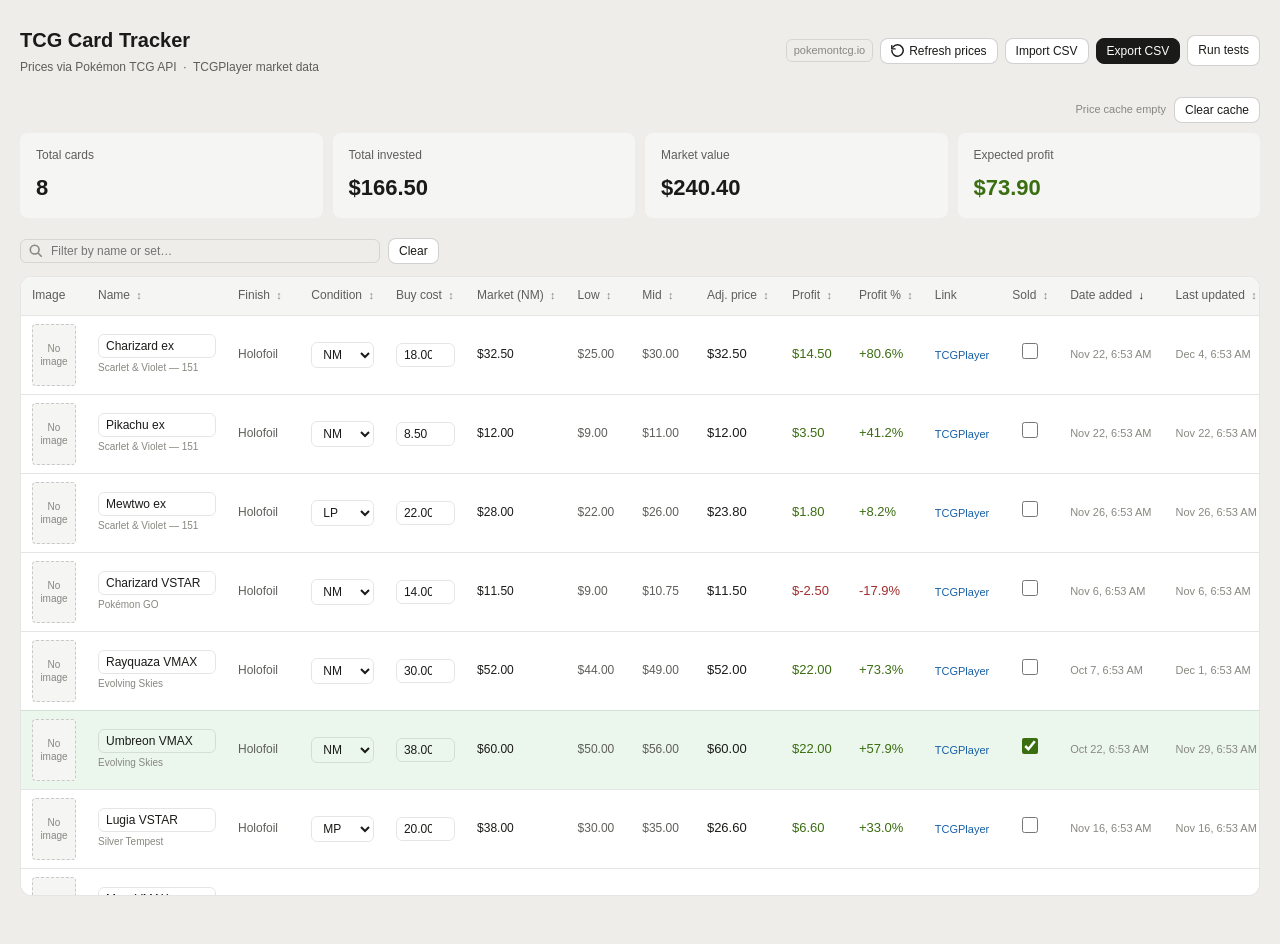
==== index.html @ 30cc2745 "initial commit" ====
<!DOCTYPE html>
<html lang="en">
<head>
  <meta charset="UTF-8">
  <meta name="viewport" content="width=device-width, initial-scale=1.0">
  <title>TCG Card Tracker</title>
  <link rel="stylesheet" href="css/style.css">
</head>
<body>

  <div class="app">

    <!-- ── Header ──────────────────────────────────────────────────────── -->
    <div class="header">
      <div>
        <div class="title">TCG Card Tracker</div>
        <div class="subtitle">Prices via Pokémon TCG API &nbsp;·&nbsp; TCGPlayer market data</div>
      </div>
      <div class="actions">
        <span class="api-badge">pokemontcg.io</span>
        <button class="btn btn-sm" id="refresh-btn">
          <svg width="13" height="13" viewBox="0 0 16 16" fill="none" stroke="currentColor"
               stroke-width="1.8" stroke-linecap="round" stroke-linejoin="round">
            <path d="M1 8a7 7 0 1 0 1.4-4.2"/><polyline points="1,2 1,6 5,6"/>
          </svg>
          Refresh prices
        </button>
        <button class="btn btn-sm" id="import-csv">Import CSV</button>
        <button class="btn btn-sm btn-primary" id="export-csv">Export CSV</button>
        <a class="btn btn-sm" href="tests.html">Run tests</a>
      </div>
    </div>

    <!-- ── Refresh / cache status ───────────────────────────────────────── -->
    <div class="status-row">
      <div id="refresh-status-bar" class="refresh-status"></div>
      <div class="cache-controls">
        <span id="cache-status" class="cache-status-text"></span>
        <button class="btn btn-sm" id="clear-cache-btn" title="Force all cards to re-fetch prices on next refresh">
          Clear cache
        </button>
      </div>
    </div>

    <!-- ── Summary metrics ──────────────────────────────────────────────── -->
    <div class="summary-bar">
      <div class="metric">
        <div class="metric-label">Total cards</div>
        <div class="metric-value" id="sum-count">0</div>
      </div>
      <div class="metric">
        <div class="metric-label">Total invested</div>
        <div class="metric-value" id="sum-cost">$0.00</div>
      </div>
      <div class="metric">
        <div class="metric-label">Market value</div>
        <div class="metric-value" id="sum-market">$0.00</div>
      </div>
      <div class="metric">
        <div class="metric-label">Expected profit</div>
        <div class="metric-value pos" id="sum-profit">$0.00</div>
      </div>
    </div>

    <!-- ── Filter bar ───────────────────────────────────────────────────── -->
    <div class="filter-bar">
      <div class="filter-input-wrap">
        <svg class="filter-icon" width="14" height="14" viewBox="0 0 16 16" fill="none"
             stroke="currentColor" stroke-width="1.8" stroke-linecap="round" stroke-linejoin="round">
          <circle cx="6.5" cy="6.5" r="5"/><line x1="10.5" y1="10.5" x2="14" y2="14"/>
        </svg>
        <input type="text" id="filter-input" placeholder="Filter by name or set…">
      </div>
      <button class="btn btn-sm" id="filter-clear">Clear</button>
    </div>

    <!-- ── Card table ────────────────────────────────────────────────────── -->
    <div class="table-wrap">
      <table id="card-table">
        <thead>
          <!-- Rebuilt by renderTable() on every render so sort arrows stay current -->
          <tr></tr>
        </thead>
        <tbody id="card-body"></tbody>
      </table>
      <button class="add-row" id="add-card-via-search-btn">+ Add card via search</button>
    </div>

  </div><!-- /.app -->

  <!-- Hidden file input — fallback for browsers without showOpenFilePicker -->
  <input type="file" id="file-input" accept=".csv" style="display:none">

  <!-- ── Import mode modal ─────────────────────────────────────────────── -->
  <div class="modal-backdrop" id="import-modal" style="display:none">
    <div class="modal">
      <h3>Import CSV</h3>
      <p>How would you like to import this file?</p>
      <div class="modal-actions">
        <button class="btn" id="close-import-btn">Cancel</button>
        <button class="btn" id="do-import-btn">Add to existing list</button>
        <button class="btn btn-primary" id="replace-import-btn">Replace list</button>
      </div>
    </div>
  </div>

  <!-- ── Card search modal ─────────────────────────────────────────────── -->
  <div class="modal-backdrop" id="search-modal" style="display:none">
    <div class="modal modal-lg">
      <h3>Add card</h3>

      <div class="tab-bar">
        <button class="tab-btn tab-active" id="tabBtn-name">Search by name</button>
        <button class="tab-btn" id="tabBtn-url">Paste TCGPlayer URL</button>
      </div>

      <!-- Tab: name search -->
      <div id="tab-name">
        <p class="search-hint">Search by card name — prices pulled live via pokemontcg.io</p>
        <div class="search-input-wrap">
          <input type="text" id="search-input" placeholder="e.g. Charizard, Pikachu VMAX…">
          <button class="btn btn-primary" id="search-btn">Search</button>
        </div>
        <div id="search-results-area"></div>
      </div>

      <!-- Tab: URL lookup -->
      <div id="tab-url" style="display:none">
        <p class="search-hint">
          Paste a TCGPlayer product URL — we'll look up the card automatically.<br>
          Example: <code>https://www.tcgplayer.com/product/523161/pokemon-scarlet-violet-151-charizard-ex</code>
        </p>
        <div class="search-input-wrap">
          <input type="url" id="url-input" placeholder="https://www.tcgplayer.com/product/…">
          <button class="btn btn-primary" id="url-lookup-btn">Look up</button>
        </div>
        <div id="url-status" style="font-size:13px;margin-top:0.5rem;min-height:20px"></div>
        <p class="search-hint" style="margin-top:0.5rem">
          A successful lookup will switch to the name tab for you to confirm and add the card.
        </p>
      </div>

      <div class="modal-actions">
        <button class="btn" id="close-search-btn">Cancel</button>
        <button class="btn btn-primary" id="add-selected-btn" disabled>Add to list</button>
      </div>
    </div>
  </div>

  <!-- core.js must load before tracker.js — the browser resolves this automatically
       because tracker.js imports from ./core.js -->
  <script type="module" src="js/tracker.js"></script>
</body>
</html>
---- css/style.css ----
/* ============================================================
   TCG Card Tracker — shared styles
   ============================================================ */

*, *::before, *::after {
  box-sizing: border-box;
  margin: 0;
  padding: 0;
}

:root {
  --bg-primary:    #ffffff;
  --bg-secondary:  #f5f5f4;
  --bg-tertiary:   #eeede9;
  --bg-success:    #eaf3de;
  --bg-danger:     #fcebeb;
  --bg-warning:    #faeeda;
  --bg-info:       #e6f1fb;

  --text-primary:   #1a1a18;
  --text-secondary: #5f5e5a;
  --text-tertiary:  #888780;
  --text-success:   #3b6d11;
  --text-danger:    #a32d2d;
  --text-warning:   #854f0b;
  --text-info:      #185fa5;

  --border-subtle:  rgba(0,0,0,0.10);
  --border-default: rgba(0,0,0,0.18);
  --border-strong:  rgba(0,0,0,0.30);
  --border-success: #97c459;
  --border-danger:  #f09595;
  --border-info:    #85b7eb;

  --radius-sm: 6px;
  --radius-md: 8px;
  --radius-lg: 12px;
  --font:      -apple-system, BlinkMacSystemFont, "Segoe UI", Roboto, sans-serif;
  --font-mono: "SF Mono", "Fira Code", "Cascadia Code", monospace;
}

@media (prefers-color-scheme: dark) {
  :root {
    --bg-primary:    #1c1c1a;
    --bg-secondary:  #252523;
    --bg-tertiary:   #2e2e2b;
    --bg-success:    #17340a;
    --bg-danger:     #501313;
    --bg-warning:    #412402;
    --bg-info:       #042c53;

    --text-primary:   #e8e7e2;
    --text-secondary: #a8a79f;
    --text-tertiary:  #6e6d67;
    --text-success:   #97c459;
    --text-danger:    #f09595;
    --text-warning:   #fac775;
    --text-info:      #85b7eb;

    --border-subtle:  rgba(255,255,255,0.07);
    --border-default: rgba(255,255,255,0.14);
    --border-strong:  rgba(255,255,255,0.25);
  }
}

body {
  font-family: var(--font);
  font-size: 14px;
  line-height: 1.6;
  color: var(--text-primary);
  background: var(--bg-tertiary);
  min-height: 100vh;
}

/* ── Layout ─────────────────────────────────────────────── */
.app {
  max-width: 1600px;
  margin: 0 auto;
  padding: 1.5rem 1.25rem 3rem;
}

/* ── Header ──────────────────────────────────────────────── */
.header {
  display: flex;
  align-items: center;
  justify-content: space-between;
  flex-wrap: wrap;
  gap: 10px;
  margin-bottom: 1.25rem;
}
.title    { font-size: 20px; font-weight: 600; }
.subtitle { font-size: 12px; color: var(--text-secondary); margin-top: 2px; }

/* ── Buttons ─────────────────────────────────────────────── */
.btn {
  display: inline-flex;
  align-items: center;
  gap: 5px;
  background: var(--bg-primary);
  border: 0.5px solid var(--border-default);
  border-radius: var(--radius-md);
  padding: 7px 13px;
  font-size: 13px;
  font-family: var(--font);
  color: var(--text-primary);
  cursor: pointer;
  text-decoration: none;
  white-space: nowrap;
  transition: background 0.12s, opacity 0.12s;
}
.btn:hover    { background: var(--bg-secondary); }
.btn:active   { transform: scale(0.98); }
.btn:disabled { opacity: 0.4; cursor: not-allowed; }

.btn-primary {
  background: var(--text-primary);
  color: var(--bg-primary);
  border-color: var(--text-primary);
}
.btn-primary:hover { opacity: 0.85; background: var(--text-primary); }

.btn-sm { padding: 5px 10px; font-size: 12px; }

.actions { display: flex; gap: 7px; flex-wrap: wrap; align-items: center; }

/* ── Summary metrics ─────────────────────────────────────── */
.summary-bar {
  display: grid;
  grid-template-columns: repeat(4, minmax(0, 1fr));
  gap: 10px;
  margin-bottom: 1.25rem;
}
.metric {
  background: var(--bg-secondary);
  border-radius: var(--radius-md);
  padding: 0.85rem 1rem;
}
.metric-label { font-size: 12px; color: var(--text-secondary); margin-bottom: 4px; }
.metric-value { font-size: 22px; font-weight: 600; }
.metric-value.pos  { color: var(--text-success); }
.metric-value.neg  { color: var(--text-danger); }
.metric-value.pass { color: var(--text-success); }
.metric-value.fail { color: var(--text-danger); }

/* ── Table wrapper ───────────────────────────────────────── */
.table-wrap {
  overflow-x: auto;
  overflow-y: auto; 
  max-height: calc(100vh - 280px);
  border: 0.5px solid var(--border-subtle);
  border-radius: var(--radius-lg);
  background: var(--bg-primary);
}

table {
  width: 100%;
  border-collapse: collapse;
  font-size: 13px;
  min-width: 1300px;
}

thead th {
  background: var(--bg-secondary);
  padding: 9px 11px;
  text-align: left;
  font-weight: 500;
  font-size: 12px;
  color: var(--text-secondary);
  border-bottom: 0.5px solid var(--border-subtle);
  white-space: nowrap;
  position: sticky; 
  top: 0; 
  z-index: 10;
  /* cursor and user-select are set inline for sortable columns */
}
thead th:hover { color: var(--text-primary); }

/* Sort arrows */
.sort-arrow          { font-size: 11px; margin-left: 3px; color: var(--text-primary); }
.sort-arrow.inactive { color: var(--text-tertiary); }

tbody tr {
  border-bottom: 0.5px solid var(--border-subtle);
  transition: background 0.12s;
}
tbody tr:last-child { border-bottom: none; }
tbody tr:hover      { background: var(--bg-secondary); }
tbody tr.sold       { background: rgba(60,180,80,0.10) !important; }

td { padding: 8px 11px; vertical-align: middle; }

/* Date columns */
.date-cell {
  font-size: 11px;
  color: var(--text-tertiary);
  white-space: nowrap;
}

/* ── Card image ──────────────────────────────────────────── */
.card-img {
  width: 44px; height: 62px;
  object-fit: cover;
  border-radius: 4px;
  border: 0.5px solid var(--border-subtle);
  display: block;
}
.card-img-placeholder {
  width: 44px; height: 62px;
  border-radius: 4px;
  border: 0.5px dashed var(--border-default);
  display: flex;
  align-items: center;
  justify-content: center;
  font-size: 10px;
  background: var(--bg-secondary);
  color: var(--text-tertiary);
  text-align: center;
  cursor: pointer;
  line-height: 1.3;
  padding: 4px;
}

/* ── Form controls ───────────────────────────────────────── */
input[type=text],
input[type=number],
input[type=url],
select {
  width: 100%;
  background: transparent;
  border: 0.5px solid var(--border-subtle);
  border-radius: var(--radius-sm);
  padding: 4px 7px;
  font-size: 12px;
  font-family: var(--font);
  color: var(--text-primary);
  transition: border-color 0.12s;
}
input[type=text]:focus,
input[type=number]:focus,
input[type=url]:focus,
select:focus { outline: none; border-color: var(--border-strong); }

input[type=checkbox] {
  width: 16px; height: 16px;
  cursor: pointer;
  accent-color: var(--text-success);
}

code {
  font-family: var(--font-mono);
  font-size: 11px;
  background: var(--bg-secondary);
  padding: 1px 5px;
  border-radius: 3px;
  color: var(--text-secondary);
}

/* ── Profit colours ──────────────────────────────────────── */
.profit-pos { color: var(--text-success); font-weight: 500; }
.profit-neg { color: var(--text-danger);  font-weight: 500; }

/* ── Misc table elements ─────────────────────────────────── */
.trash-btn {
  background: none; border: none; cursor: pointer;
  padding: 4px 7px; border-radius: 4px;
  color: var(--text-tertiary); font-size: 15px; line-height: 1;
}
.trash-btn:hover { color: var(--text-danger); background: var(--bg-danger); }

.add-row {
  width: 100%; padding: 10px;
  background: transparent; border: none;
  border-top: 0.5px solid var(--border-subtle);
  color: var(--text-secondary); font-size: 13px;
  cursor: pointer; font-family: var(--font);
}
.add-row:hover { background: var(--bg-secondary); color: var(--text-primary); }

.refresh-detail { font-size: 10px; color: var(--text-tertiary); margin-top: 2px; }
.link-open {
  font-size: 11px; color: var(--text-info);
  text-decoration: none; display: block;
  margin-top: 2px; white-space: nowrap;
}

.api-badge {
  font-size: 11px; color: var(--text-tertiary);
  padding: 2px 7px;
  border: 0.5px solid var(--border-subtle);
  border-radius: var(--radius-sm);
}

/* ── Refresh status ──────────────────────────────────────── */
.refresh-status     { font-size: 12px; color: var(--text-secondary); }
.refresh-status.ok  { color: var(--text-success); }
.refresh-status.err { color: var(--text-danger); }
.spin {
  display: inline-block;
  animation: spin 0.85s linear infinite;
}
@keyframes spin { to { transform: rotate(360deg); } }

/* ── Modals ──────────────────────────────────────────────── */
.modal-backdrop {
  position: fixed; inset: 0;
  background: rgba(0,0,0,0.40);
  display: flex;
  align-items: center;
  justify-content: center;
  z-index: 500;
  padding: 1rem;
}
.modal {
  background: var(--bg-primary);
  border: 0.5px solid var(--border-default);
  border-radius: var(--radius-lg);
  padding: 1.5rem;
  width: 420px;
  max-width: 95vw;
  max-height: 90vh;
  overflow-y: auto;
}
.modal.modal-lg { width: 520px; }
.modal h3  { font-size: 16px; font-weight: 600; margin-bottom: 0.75rem; }
.modal p   { font-size: 13px; color: var(--text-secondary); margin-bottom: 0.75rem; }
.modal-actions { display: flex; gap: 8px; justify-content: flex-end; margin-top: 1rem; }

/* ── Tab bar (inside search modal) ──────────────────────── */
.tab-bar {
  display: flex;
  gap: 2px;
  margin-bottom: 1rem;
  border-bottom: 0.5px solid var(--border-subtle);
  padding-bottom: 0;
}
.tab-btn {
  background: none;
  border: none;
  border-bottom: 2px solid transparent;
  padding: 6px 12px;
  font-size: 13px;
  font-family: var(--font);
  color: var(--text-secondary);
  cursor: pointer;
  margin-bottom: -0.5px;
  transition: color 0.12s, border-color 0.12s;
}
.tab-btn:hover    { color: var(--text-primary); }
.tab-btn.tab-active {
  color: var(--text-primary);
  border-bottom-color: var(--text-primary);
  font-weight: 500;
}

/* ── Search results ──────────────────────────────────────── */
.search-hint { font-size: 12px; color: var(--text-tertiary); margin-bottom: 0.6rem; }

.search-input-wrap { display: flex; gap: 7px; margin-bottom: 0.75rem; }
.search-input-wrap input { flex: 1; }

.search-results {
  display: flex; flex-direction: column; gap: 7px;
  max-height: 340px; overflow-y: auto;
}
.result-card {
  display: flex; gap: 10px; padding: 9px;
  border: 0.5px solid var(--border-subtle);
  border-radius: var(--radius-md);
  cursor: pointer;
  align-items: flex-start;
  transition: background 0.1s;
}
.result-card:hover    { background: var(--bg-secondary); border-color: var(--border-default); }
.result-card.selected { border-color: var(--border-strong); background: var(--bg-secondary); }

.result-img  { width: 40px; height: 56px; object-fit: cover; border-radius: 3px; flex-shrink: 0; }
.result-info { flex: 1; min-width: 0; }
.result-name { font-size: 13px; font-weight: 500; line-height: 1.3; margin-bottom: 2px; }
.result-set  { font-size: 11px; color: var(--text-secondary); margin-bottom: 4px; }

.result-prices { font-size: 11px; display: flex; flex-wrap: wrap; gap: 4px; }
.price-pill {
  background: var(--bg-secondary);
  border: 0.5px solid var(--border-subtle);
  border-radius: 4px;
  padding: 2px 6px;
  white-space: nowrap;
  cursor: pointer;
}
.price-pill.selected-type {
  background: var(--bg-info);
  border-color: var(--border-info);
  color: var(--text-info);
}

.finish-picker { margin-top: 6px; display: flex; flex-wrap: wrap; gap: 4px; }
.finish-btn {
  background: transparent;
  border: 0.5px solid var(--border-default);
  border-radius: 4px;
  padding: 2px 8px;
  font-size: 11px;
  cursor: pointer;
  font-family: var(--font);
  color: var(--text-secondary);
}
.finish-btn:hover  { background: var(--bg-secondary); }
.finish-btn.active {
  background: var(--text-primary);
  color: var(--bg-primary);
  border-color: var(--text-primary);
}

.no-results    { color: var(--text-secondary); font-size: 13px; padding: 1.25rem 0; text-align: center; }
.loading-state { color: var(--text-secondary); font-size: 13px; padding: 1.25rem 0; text-align: center; }

/* ── Responsive ──────────────────────────────────────────── */
@media (max-width: 640px) {
  .summary-bar { grid-template-columns: 1fr 1fr; }
}

/* ── Status row (refresh status + cache controls) ────────────── */
.status-row {
  display: flex;
  align-items: center;
  justify-content: space-between;
  flex-wrap: wrap;
  gap: 8px;
  min-height: 24px;
  margin-bottom: 0.6rem;
}
.cache-controls {
  display: flex;
  align-items: center;
  gap: 8px;
}
.cache-status-text {
  font-size: 11px;
  color: var(--text-tertiary);
}

/* ── Cache dot indicator on market price cell ────────────────── */
.cache-dot {
  font-size: 8px;
  color: var(--text-success);
  vertical-align: super;
  margin-left: 2px;
  cursor: default;
}

/* ── Filter bar ──────────────────────────────────────────────── */
.filter-bar {
  display: flex;
  align-items: center;
  gap: 8px;
  margin-bottom: 0.75rem;
}
.filter-input-wrap {
  position: relative;
  flex: 1;
  max-width: 360px;
}
.filter-icon {
  position: absolute;
  left: 9px;
  top: 50%;
  transform: translateY(-50%);
  pointer-events: none;
  color: var(--text-tertiary);
}
.filter-input-wrap input {
  padding-left: 30px;
  width: 100%;
}
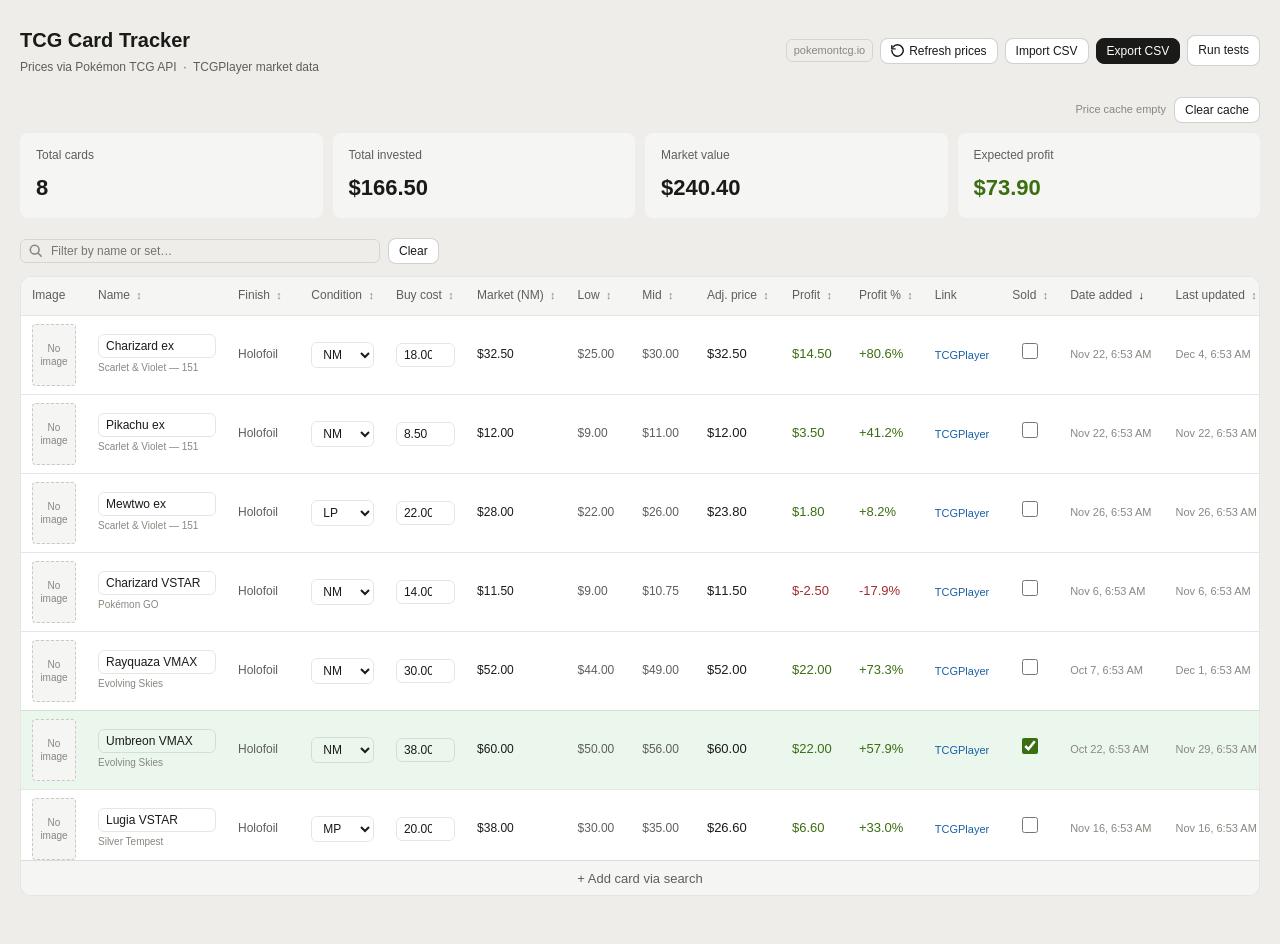
==== commit 56a2ca70: "made column headers and add card via search button stick, and kept search open after adding card" ====
--- a/index.html
+++ b/index.html
@@ -117,6 +117,7 @@
       <!-- Tab: name search -->
       <div id="tab-name">
         <p class="search-hint">Search by card name — prices pulled live via pokemontcg.io</p>
+        <div id="card-added" style="display:none; color: green; margin-top: 8px;"></div>
         <div class="search-input-wrap">
           <input type="text" id="search-input" placeholder="e.g. Charizard, Pikachu VMAX…">
           <button class="btn btn-primary" id="search-btn">Search</button>
--- a/css/style.css
+++ b/css/style.css
@@ -472,3 +472,11 @@
   padding-left: 30px;
   width: 100%;
 }
+
+/* ── Add card via search button, locking it in place for better UX practices ──────────────────────────────────────────────── */
+#add-card-via-search-btn {
+  position: sticky; 
+  bottom: 0; 
+  z-index: 10;
+  background: var(--bg-secondary);
+}
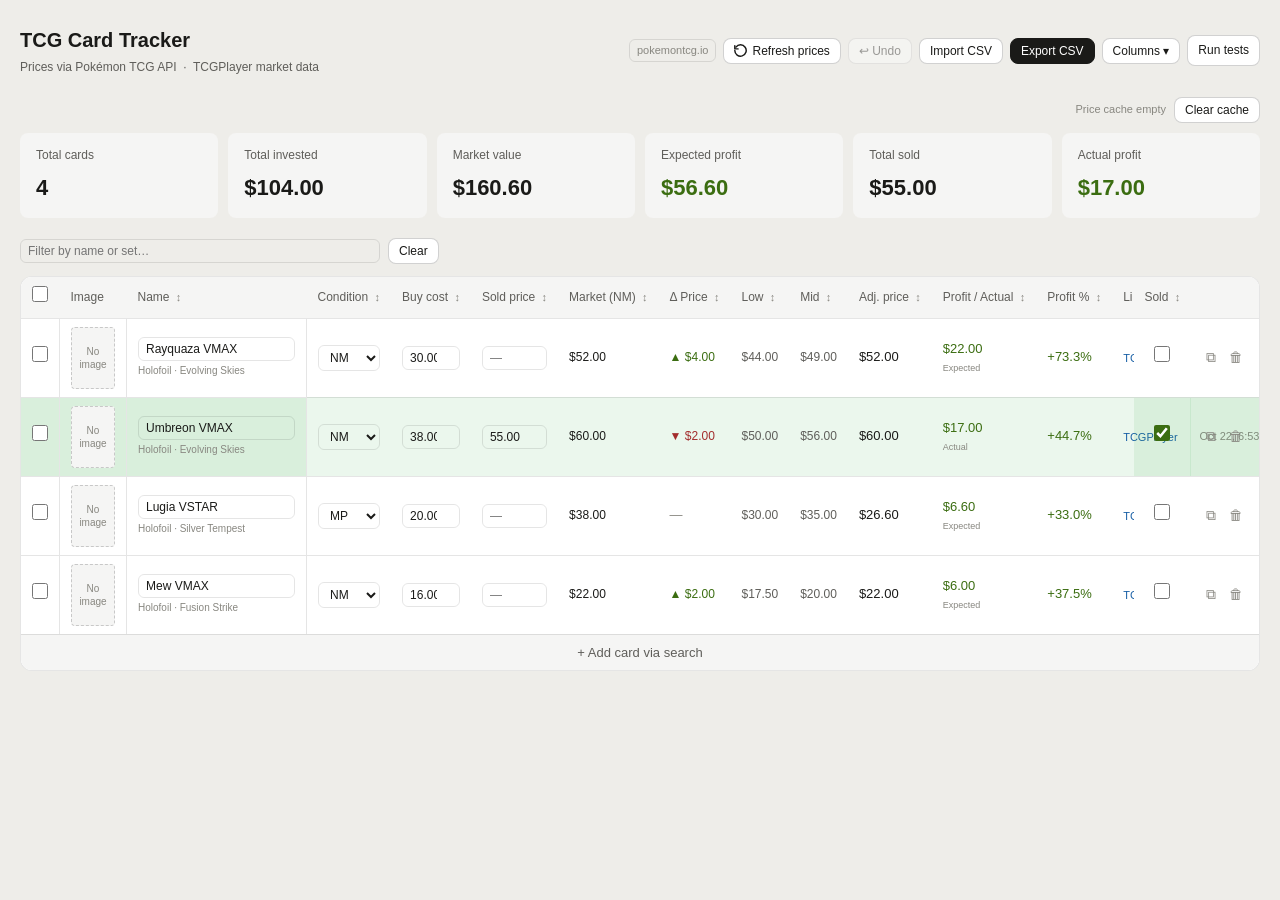
==== commit 52179a2c: "feat: added japanese search, but needs fixing fix: increased the amount of returned search results f" ====
--- a/index.html
+++ b/index.html
@@ -25,8 +25,10 @@
           </svg>
           Refresh prices
         </button>
+        <button class="btn btn-sm" id="undo-btn" disabled title="Undo last action (Ctrl+Z)">↩ Undo</button>
         <button class="btn btn-sm" id="import-csv">Import CSV</button>
         <button class="btn btn-sm btn-primary" id="export-csv">Export CSV</button>
+        <button class="btn btn-sm" id="col-toggle-btn" title="Show/hide columns">Columns ▾</button>
         <a class="btn btn-sm" href="tests.html">Run tests</a>
       </div>
     </div>
@@ -36,54 +38,50 @@
       <div id="refresh-status-bar" class="refresh-status"></div>
       <div class="cache-controls">
         <span id="cache-status" class="cache-status-text"></span>
-        <button class="btn btn-sm" id="clear-cache-btn" title="Force all cards to re-fetch prices on next refresh">
-          Clear cache
-        </button>
+        <button class="btn btn-sm" id="clear-cache-btn"
+                title="Force all cards to re-fetch prices on next refresh">Clear cache</button>
       </div>
     </div>
 
     <!-- ── Summary metrics ──────────────────────────────────────────────── -->
     <div class="summary-bar">
-      <div class="metric">
-        <div class="metric-label">Total cards</div>
-        <div class="metric-value" id="sum-count">0</div>
-      </div>
-      <div class="metric">
-        <div class="metric-label">Total invested</div>
-        <div class="metric-value" id="sum-cost">$0.00</div>
-      </div>
-      <div class="metric">
-        <div class="metric-label">Market value</div>
-        <div class="metric-value" id="sum-market">$0.00</div>
-      </div>
-      <div class="metric">
-        <div class="metric-label">Expected profit</div>
-        <div class="metric-value pos" id="sum-profit">$0.00</div>
-      </div>
+      <div class="metric"><div class="metric-label">Total cards</div><div class="metric-value" id="sum-count">0</div></div>
+      <div class="metric"><div class="metric-label">Total invested</div><div class="metric-value" id="sum-cost">$0.00</div></div>
+      <div class="metric"><div class="metric-label">Market value</div><div class="metric-value" id="sum-market">$0.00</div></div>
+      <div class="metric"><div class="metric-label">Expected profit</div><div class="metric-value pos" id="sum-profit">$0.00</div></div>
+      <div class="metric"><div class="metric-label">Total sold</div><div class="metric-value" id="sum-sold">$0.00</div></div>
+      <div class="metric"><div class="metric-label">Actual profit</div><div class="metric-value pos" id="sum-actual-profit">$0.00</div></div>
     </div>
 
     <!-- ── Filter bar ───────────────────────────────────────────────────── -->
     <div class="filter-bar">
       <div class="filter-input-wrap">
-        <svg class="filter-icon" width="14" height="14" viewBox="0 0 16 16" fill="none"
-             stroke="currentColor" stroke-width="1.8" stroke-linecap="round" stroke-linejoin="round">
-          <circle cx="6.5" cy="6.5" r="5"/><line x1="10.5" y1="10.5" x2="14" y2="14"/>
-        </svg>
         <input type="text" id="filter-input" placeholder="Filter by name or set…">
       </div>
       <button class="btn btn-sm" id="filter-clear">Clear</button>
     </div>
 
-    <!-- ── Card table ────────────────────────────────────────────────────── -->
-    <div class="table-wrap">
-      <table id="card-table">
-        <thead>
-          <!-- Rebuilt by renderTable() on every render so sort arrows stay current -->
-          <tr></tr>
-        </thead>
-        <tbody id="card-body"></tbody>
-      </table>
-      <button class="add-row" id="add-card-via-search-btn">+ Add card via search</button>
+    <!-- ── Bulk action toolbar ──────────────────────────────────────────── -->
+    <div class="bulk-toolbar" id="bulk-toolbar" style="display:none">
+      <span id="bulk-count" class="bulk-count">0 selected</span>
+      <button class="btn btn-sm" id="bulk-mark-sold">Mark as sold</button>
+      <button class="btn btn-sm btn-danger" id="bulk-delete">Delete selected</button>
+    </div>
+
+    <!-- ── Table area (col-panel is positioned relative to this) ────────── -->
+    <div class="table-area">
+
+      <!-- Column visibility panel (populated by JS) -->
+      <div id="col-panel" class="col-panel" style="display:none"></div>
+
+      <div class="table-wrap">
+        <table id="card-table">
+          <thead><tr></tr></thead>
+          <tbody id="card-body"></tbody>
+        </table>
+        <button class="add-row" id="add-card-via-search-btn">+ Add card via search</button>
+      </div>
+
     </div>
 
   </div><!-- /.app -->
@@ -91,7 +89,7 @@
   <!-- Hidden file input — fallback for browsers without showOpenFilePicker -->
   <input type="file" id="file-input" accept=".csv" style="display:none">
 
-  <!-- ── Import mode modal ─────────────────────────────────────────────── -->
+  <!-- ── Import modal ──────────────────────────────────────────────────── -->
   <div class="modal-backdrop" id="import-modal" style="display:none">
     <div class="modal">
       <h3>Import CSV</h3>
@@ -116,12 +114,17 @@
 
       <!-- Tab: name search -->
       <div id="tab-name">
-        <p class="search-hint">Search by card name — prices pulled live via pokemontcg.io</p>
-        <div id="card-added" style="display:none; color: green; margin-top: 8px;"></div>
+        <p class="search-hint">Search by card name — results cached 6 h · prices live from pokemontcg.io</p>
+        <div id="card-added" class="card-added-feedback" style="display:none"></div>
         <div class="search-input-wrap">
-          <input type="text" id="search-input" placeholder="e.g. Charizard, Pikachu VMAX…">
+          <input type="text" id="search-input" placeholder="Card name, e.g. Charizard…">
+          <input type="text" id="set-filter-input" placeholder="Set name (optional)" style="max-width:160px">
           <button class="btn btn-primary" id="search-btn">Search</button>
         </div>
+        <label class="jp-label">
+          <input type="checkbox" id="jp-toggle">
+          Japanese cards
+        </label>
         <div id="search-results-area"></div>
       </div>
 
@@ -137,19 +140,17 @@
         </div>
         <div id="url-status" style="font-size:13px;margin-top:0.5rem;min-height:20px"></div>
         <p class="search-hint" style="margin-top:0.5rem">
-          A successful lookup will switch to the name tab for you to confirm and add the card.
+          A successful lookup switches to the name tab for confirmation.
         </p>
       </div>
 
       <div class="modal-actions">
-        <button class="btn" id="close-search-btn">Cancel</button>
+        <button class="btn" id="close-search-btn">Close</button>
         <button class="btn btn-primary" id="add-selected-btn" disabled>Add to list</button>
       </div>
     </div>
   </div>
 
-  <!-- core.js must load before tracker.js — the browser resolves this automatically
-       because tracker.js imports from ./core.js -->
   <script type="module" src="js/tracker.js"></script>
 </body>
 </html>
--- a/css/style.css
+++ b/css/style.css
@@ -1,12 +1,8 @@
 /* ============================================================
-   TCG Card Tracker — shared styles
+   TCG Card Tracker — shared styles  (v6)
    ============================================================ */
 
-*, *::before, *::after {
-  box-sizing: border-box;
-  margin: 0;
-  padding: 0;
-}
+*, *::before, *::after { box-sizing: border-box; margin: 0; padding: 0; }
 
 :root {
   --bg-primary:    #ffffff;
@@ -72,411 +68,274 @@
   min-height: 100vh;
 }
 
-/* ── Layout ─────────────────────────────────────────────── */
-.app {
-  max-width: 1600px;
-  margin: 0 auto;
-  padding: 1.5rem 1.25rem 3rem;
-}
-
-/* ── Header ──────────────────────────────────────────────── */
-.header {
-  display: flex;
-  align-items: center;
-  justify-content: space-between;
-  flex-wrap: wrap;
-  gap: 10px;
-  margin-bottom: 1.25rem;
-}
-.title    { font-size: 20px; font-weight: 600; }
-.subtitle { font-size: 12px; color: var(--text-secondary); margin-top: 2px; }
-
-/* ── Buttons ─────────────────────────────────────────────── */
+/* ── Layout ─────────────────────────────────────────────────── */
+.app { max-width: 1700px; margin: 0 auto; padding: 1.5rem 1.25rem 3rem; }
+
+/* ── Header ─────────────────────────────────────────────────── */
+.header { display:flex; align-items:center; justify-content:space-between; flex-wrap:wrap; gap:10px; margin-bottom:1.25rem; }
+.title  { font-size:20px; font-weight:600; }
+.subtitle { font-size:12px; color:var(--text-secondary); margin-top:2px; }
+
+/* ── Buttons ─────────────────────────────────────────────────── */
 .btn {
-  display: inline-flex;
-  align-items: center;
-  gap: 5px;
-  background: var(--bg-primary);
-  border: 0.5px solid var(--border-default);
-  border-radius: var(--radius-md);
-  padding: 7px 13px;
-  font-size: 13px;
-  font-family: var(--font);
-  color: var(--text-primary);
-  cursor: pointer;
-  text-decoration: none;
-  white-space: nowrap;
-  transition: background 0.12s, opacity 0.12s;
-}
-.btn:hover    { background: var(--bg-secondary); }
-.btn:active   { transform: scale(0.98); }
-.btn:disabled { opacity: 0.4; cursor: not-allowed; }
-
-.btn-primary {
-  background: var(--text-primary);
-  color: var(--bg-primary);
-  border-color: var(--text-primary);
-}
-.btn-primary:hover { opacity: 0.85; background: var(--text-primary); }
-
-.btn-sm { padding: 5px 10px; font-size: 12px; }
-
-.actions { display: flex; gap: 7px; flex-wrap: wrap; align-items: center; }
-
-/* ── Summary metrics ─────────────────────────────────────── */
+  display:inline-flex; align-items:center; gap:5px;
+  background:var(--bg-primary); border:0.5px solid var(--border-default);
+  border-radius:var(--radius-md); padding:7px 13px; font-size:13px;
+  font-family:var(--font); color:var(--text-primary);
+  cursor:pointer; text-decoration:none; white-space:nowrap;
+  transition:background 0.12s, opacity 0.12s;
+}
+.btn:hover  { background:var(--bg-secondary); }
+.btn:active { transform:scale(0.98); }
+.btn:disabled { opacity:0.4; cursor:not-allowed; }
+.btn-primary { background:var(--text-primary); color:var(--bg-primary); border-color:var(--text-primary); }
+.btn-primary:hover { opacity:0.85; background:var(--text-primary); }
+.btn-danger  { background:var(--bg-danger); color:var(--text-danger); border-color:var(--border-danger); }
+.btn-danger:hover { opacity:0.85; }
+.btn-sm { padding:5px 10px; font-size:12px; }
+.actions { display:flex; gap:7px; flex-wrap:wrap; align-items:center; }
+
+/* ── Summary ─────────────────────────────────────────────────── */
 .summary-bar {
-  display: grid;
-  grid-template-columns: repeat(4, minmax(0, 1fr));
-  gap: 10px;
-  margin-bottom: 1.25rem;
-}
-.metric {
-  background: var(--bg-secondary);
-  border-radius: var(--radius-md);
-  padding: 0.85rem 1rem;
-}
-.metric-label { font-size: 12px; color: var(--text-secondary); margin-bottom: 4px; }
-.metric-value { font-size: 22px; font-weight: 600; }
-.metric-value.pos  { color: var(--text-success); }
-.metric-value.neg  { color: var(--text-danger); }
-.metric-value.pass { color: var(--text-success); }
-.metric-value.fail { color: var(--text-danger); }
-
-/* ── Table wrapper ───────────────────────────────────────── */
+  display:grid;
+  grid-template-columns:repeat(6, minmax(0,1fr));
+  gap:10px; margin-bottom:1.25rem;
+}
+.metric { background:var(--bg-secondary); border-radius:var(--radius-md); padding:0.85rem 1rem; }
+.metric-label { font-size:12px; color:var(--text-secondary); margin-bottom:4px; }
+.metric-value { font-size:22px; font-weight:600; }
+.metric-value.pos  { color:var(--text-success); }
+.metric-value.neg  { color:var(--text-danger);  }
+.metric-value.pass { color:var(--text-success); }
+.metric-value.fail { color:var(--text-danger);  }
+
+/* ── Status row ─────────────────────────────────────────────── */
+.status-row { display:flex; align-items:center; justify-content:space-between; flex-wrap:wrap; gap:8px; min-height:24px; margin-bottom:0.6rem; }
+.cache-controls { display:flex; align-items:center; gap:8px; }
+.cache-status-text { font-size:11px; color:var(--text-tertiary); }
+
+/* ── Filter bar ─────────────────────────────────────────────── */
+.filter-bar { display:flex; align-items:center; gap:8px; margin-bottom:0.75rem; }
+.filter-input-wrap { position:relative; flex:1; max-width:360px; }
+.filter-input-wrap input { padding-left:30px; width:100%; }
+
+/* ── Bulk toolbar ────────────────────────────────────────────── */
+.bulk-toolbar { display:flex; align-items:center; gap:8px; margin-bottom:0.75rem; padding:8px 12px; background:var(--bg-info); border:0.5px solid var(--border-info); border-radius:var(--radius-md); flex-wrap:wrap; }
+.bulk-count { font-size:13px; font-weight:500; color:var(--text-info); flex:1; }
+
+/* ── Table area (provides positioning context for col-panel) ── */
+.table-area { position:relative; }
+
+/* ── Column visibility panel ─────────────────────────────────── */
+.col-panel {
+  position:absolute;
+  top:0; right:0;
+  z-index:200;
+  background:var(--bg-primary);
+  border:0.5px solid var(--border-default);
+  border-radius:var(--radius-lg);
+  padding:0.75rem;
+  min-width:190px;
+  box-shadow:0 4px 16px rgba(0,0,0,0.12);
+}
+.col-panel-header {
+  display:flex; align-items:center; justify-content:space-between;
+  margin-bottom:0.5rem;
+  font-size:13px; font-weight:500;
+}
+.col-panel-reset {
+  background:none; border:none; cursor:pointer;
+  font-size:11px; color:var(--text-info); font-family:var(--font);
+  padding:0;
+}
+.col-panel-reset:hover { text-decoration:underline; }
+.col-panel-list { display:flex; flex-direction:column; gap:4px; }
+.col-panel-item {
+  display:flex; align-items:center; gap:7px;
+  font-size:12px; color:var(--text-primary);
+  cursor:pointer; padding:3px 4px; border-radius:var(--radius-sm);
+}
+.col-panel-item:hover { background:var(--bg-secondary); }
+.col-panel-item input[type=checkbox] { width:14px; height:14px; }
+
+/* ── Table wrapper ───────────────────────────────────────────── */
 .table-wrap {
-  overflow-x: auto;
-  overflow-y: auto; 
-  max-height: calc(100vh - 280px);
-  border: 0.5px solid var(--border-subtle);
-  border-radius: var(--radius-lg);
-  background: var(--bg-primary);
-}
-
-table {
-  width: 100%;
-  border-collapse: collapse;
-  font-size: 13px;
-  min-width: 1300px;
-}
-
+  overflow-x:auto;
+  overflow-y:auto;
+  max-height:calc(100vh - 340px);
+  border:0.5px solid var(--border-subtle);
+  border-radius:var(--radius-lg);
+  background:var(--bg-primary);
+}
+
+table { width:100%; border-collapse:collapse; font-size:13px; min-width:900px; }
+
+/* ── Sticky header ───────────────────────────────────────────── */
 thead th {
-  background: var(--bg-secondary);
-  padding: 9px 11px;
-  text-align: left;
-  font-weight: 500;
-  font-size: 12px;
-  color: var(--text-secondary);
-  border-bottom: 0.5px solid var(--border-subtle);
-  white-space: nowrap;
-  position: sticky; 
-  top: 0; 
-  z-index: 10;
-  /* cursor and user-select are set inline for sortable columns */
-}
-thead th:hover { color: var(--text-primary); }
-
-/* Sort arrows */
-.sort-arrow          { font-size: 11px; margin-left: 3px; color: var(--text-primary); }
-.sort-arrow.inactive { color: var(--text-tertiary); }
-
-tbody tr {
-  border-bottom: 0.5px solid var(--border-subtle);
-  transition: background 0.12s;
-}
-tbody tr:last-child { border-bottom: none; }
-tbody tr:hover      { background: var(--bg-secondary); }
-tbody tr.sold       { background: rgba(60,180,80,0.10) !important; }
-
-td { padding: 8px 11px; vertical-align: middle; }
-
-/* Date columns */
-.date-cell {
-  font-size: 11px;
-  color: var(--text-tertiary);
-  white-space: nowrap;
-}
-
-/* ── Card image ──────────────────────────────────────────── */
-.card-img {
-  width: 44px; height: 62px;
-  object-fit: cover;
-  border-radius: 4px;
-  border: 0.5px solid var(--border-subtle);
-  display: block;
-}
+  background:var(--bg-secondary);
+  padding:9px 11px; text-align:left;
+  font-weight:500; font-size:12px;
+  color:var(--text-secondary);
+  border-bottom:0.5px solid var(--border-subtle);
+  white-space:nowrap;
+  /* Top-stick for scroll — z-index base is 10; frozen cols use 20 */
+  position:sticky; top:0; z-index:10;
+}
+thead th:hover { color:var(--text-primary); }
+
+.sort-arrow          { font-size:11px; margin-left:3px; color:var(--text-primary); }
+.sort-arrow.inactive { color:var(--text-tertiary); }
+
+/* ── Frozen column cells (left and right) ───────────────────── */
+/* Both <th> (set inline in JS) and <td> share these base rules. */
+.frozen-left, .frozen-right {
+  position:sticky;
+  z-index:5;
+  background:var(--bg-primary);
+}
+/* Ensure frozen cells sit on top of scrolling content */
+.frozen-left  { border-right:0.5px solid var(--border-subtle); }
+.frozen-right { border-left: 0.5px solid var(--border-subtle); }
+
+/* When the row is hovered, maintain the background on frozen cells */
+tbody tr:hover .frozen-left,
+tbody tr:hover .frozen-right { background:var(--bg-secondary); }
+
+/* Sold rows */
+tbody tr.sold .frozen-left,
+tbody tr.sold .frozen-right { background:rgba(60,180,80,0.10); }
+
+/* Selected rows */
+tbody tr.row-selected .frozen-left,
+tbody tr.row-selected .frozen-right { background:var(--bg-info); }
+
+/* ── Rows ───────────────────────────────────────────────────── */
+tbody tr { border-bottom:0.5px solid var(--border-subtle); transition:background 0.12s; }
+tbody tr:last-child { border-bottom:none; }
+tbody tr:hover      { background:var(--bg-secondary); }
+tbody tr.sold       { background:rgba(60,180,80,0.10) !important; }
+tbody tr.row-selected { background:var(--bg-info) !important; }
+
+td { padding:8px 11px; vertical-align:middle; }
+.date-cell { font-size:11px; color:var(--text-tertiary); white-space:nowrap; }
+
+/* ── Name cell subtitle (finish · set name) ─────────────────── */
+.name-subtitle {
+  font-size:10px;
+  color:var(--text-tertiary);
+  margin-top:2px;
+  white-space:nowrap;
+  overflow:hidden;
+  text-overflow:ellipsis;
+  max-width:160px;
+}
+
+/* ── Price delta badges ──────────────────────────────────────── */
+.delta-up   { color:var(--text-success); font-size:12px; font-weight:500; white-space:nowrap; }
+.delta-down { color:var(--text-danger);  font-size:12px; font-weight:500; white-space:nowrap; }
+
+/* ── Card image ─────────────────────────────────────────────── */
+.card-img { width:44px; height:62px; object-fit:cover; border-radius:4px; border:0.5px solid var(--border-subtle); display:block; }
 .card-img-placeholder {
-  width: 44px; height: 62px;
-  border-radius: 4px;
-  border: 0.5px dashed var(--border-default);
-  display: flex;
-  align-items: center;
-  justify-content: center;
-  font-size: 10px;
-  background: var(--bg-secondary);
-  color: var(--text-tertiary);
-  text-align: center;
-  cursor: pointer;
-  line-height: 1.3;
-  padding: 4px;
-}
-
-/* ── Form controls ───────────────────────────────────────── */
-input[type=text],
-input[type=number],
-input[type=url],
-select {
-  width: 100%;
-  background: transparent;
-  border: 0.5px solid var(--border-subtle);
-  border-radius: var(--radius-sm);
-  padding: 4px 7px;
-  font-size: 12px;
-  font-family: var(--font);
-  color: var(--text-primary);
-  transition: border-color 0.12s;
-}
-input[type=text]:focus,
-input[type=number]:focus,
-input[type=url]:focus,
-select:focus { outline: none; border-color: var(--border-strong); }
-
-input[type=checkbox] {
-  width: 16px; height: 16px;
-  cursor: pointer;
-  accent-color: var(--text-success);
-}
-
-code {
-  font-family: var(--font-mono);
-  font-size: 11px;
-  background: var(--bg-secondary);
-  padding: 1px 5px;
-  border-radius: 3px;
-  color: var(--text-secondary);
-}
-
-/* ── Profit colours ──────────────────────────────────────── */
-.profit-pos { color: var(--text-success); font-weight: 500; }
-.profit-neg { color: var(--text-danger);  font-weight: 500; }
-
-/* ── Misc table elements ─────────────────────────────────── */
-.trash-btn {
-  background: none; border: none; cursor: pointer;
-  padding: 4px 7px; border-radius: 4px;
-  color: var(--text-tertiary); font-size: 15px; line-height: 1;
-}
-.trash-btn:hover { color: var(--text-danger); background: var(--bg-danger); }
-
+  width:44px; height:62px; border-radius:4px; border:0.5px dashed var(--border-default);
+  display:flex; align-items:center; justify-content:center;
+  font-size:10px; background:var(--bg-secondary); color:var(--text-tertiary);
+  text-align:center; cursor:pointer; line-height:1.3; padding:4px;
+}
+
+/* ── Form controls ───────────────────────────────────────────── */
+input[type=text], input[type=number], input[type=url], select {
+  width:100%; background:transparent;
+  border:0.5px solid var(--border-subtle);
+  border-radius:var(--radius-sm);
+  padding:4px 7px; font-size:12px; font-family:var(--font);
+  color:var(--text-primary); transition:border-color 0.12s;
+}
+input[type=text]:focus, input[type=number]:focus, input[type=url]:focus, select:focus { outline:none; border-color:var(--border-strong); }
+input[type=checkbox] { width:16px; height:16px; cursor:pointer; accent-color:var(--text-success); }
+code { font-family:var(--font-mono); font-size:11px; background:var(--bg-secondary); padding:1px 5px; border-radius:3px; color:var(--text-secondary); }
+
+/* ── Profit ─────────────────────────────────────────────────── */
+.profit-pos { color:var(--text-success); font-weight:500; }
+.profit-neg { color:var(--text-danger);  font-weight:500; }
+
+/* ── Row action buttons ──────────────────────────────────────── */
+.trash-btn { background:none; border:none; cursor:pointer; padding:4px 5px; border-radius:4px; color:var(--text-tertiary); font-size:14px; line-height:1; }
+.trash-btn:hover { color:var(--text-danger); background:var(--bg-danger); }
+.icon-btn  { background:none; border:none; cursor:pointer; padding:4px 5px; border-radius:4px; color:var(--text-tertiary); font-size:14px; line-height:1; }
+.icon-btn:hover  { color:var(--text-info); background:var(--bg-info); }
+
+/* ── Add-row button (sticky to bottom of table) ─────────────── */
 .add-row {
-  width: 100%; padding: 10px;
-  background: transparent; border: none;
-  border-top: 0.5px solid var(--border-subtle);
-  color: var(--text-secondary); font-size: 13px;
-  cursor: pointer; font-family: var(--font);
-}
-.add-row:hover { background: var(--bg-secondary); color: var(--text-primary); }
-
-.refresh-detail { font-size: 10px; color: var(--text-tertiary); margin-top: 2px; }
-.link-open {
-  font-size: 11px; color: var(--text-info);
-  text-decoration: none; display: block;
-  margin-top: 2px; white-space: nowrap;
-}
-
-.api-badge {
-  font-size: 11px; color: var(--text-tertiary);
-  padding: 2px 7px;
-  border: 0.5px solid var(--border-subtle);
-  border-radius: var(--radius-sm);
-}
-
-/* ── Refresh status ──────────────────────────────────────── */
-.refresh-status     { font-size: 12px; color: var(--text-secondary); }
-.refresh-status.ok  { color: var(--text-success); }
-.refresh-status.err { color: var(--text-danger); }
-.spin {
-  display: inline-block;
-  animation: spin 0.85s linear infinite;
-}
-@keyframes spin { to { transform: rotate(360deg); } }
-
-/* ── Modals ──────────────────────────────────────────────── */
-.modal-backdrop {
-  position: fixed; inset: 0;
-  background: rgba(0,0,0,0.40);
-  display: flex;
-  align-items: center;
-  justify-content: center;
-  z-index: 500;
-  padding: 1rem;
-}
-.modal {
-  background: var(--bg-primary);
-  border: 0.5px solid var(--border-default);
-  border-radius: var(--radius-lg);
-  padding: 1.5rem;
-  width: 420px;
-  max-width: 95vw;
-  max-height: 90vh;
-  overflow-y: auto;
-}
-.modal.modal-lg { width: 520px; }
-.modal h3  { font-size: 16px; font-weight: 600; margin-bottom: 0.75rem; }
-.modal p   { font-size: 13px; color: var(--text-secondary); margin-bottom: 0.75rem; }
-.modal-actions { display: flex; gap: 8px; justify-content: flex-end; margin-top: 1rem; }
-
-/* ── Tab bar (inside search modal) ──────────────────────── */
-.tab-bar {
-  display: flex;
-  gap: 2px;
-  margin-bottom: 1rem;
-  border-bottom: 0.5px solid var(--border-subtle);
-  padding-bottom: 0;
-}
-.tab-btn {
-  background: none;
-  border: none;
-  border-bottom: 2px solid transparent;
-  padding: 6px 12px;
-  font-size: 13px;
-  font-family: var(--font);
-  color: var(--text-secondary);
-  cursor: pointer;
-  margin-bottom: -0.5px;
-  transition: color 0.12s, border-color 0.12s;
-}
-.tab-btn:hover    { color: var(--text-primary); }
-.tab-btn.tab-active {
-  color: var(--text-primary);
-  border-bottom-color: var(--text-primary);
-  font-weight: 500;
-}
-
-/* ── Search results ──────────────────────────────────────── */
-.search-hint { font-size: 12px; color: var(--text-tertiary); margin-bottom: 0.6rem; }
-
-.search-input-wrap { display: flex; gap: 7px; margin-bottom: 0.75rem; }
-.search-input-wrap input { flex: 1; }
-
-.search-results {
-  display: flex; flex-direction: column; gap: 7px;
-  max-height: 340px; overflow-y: auto;
-}
-.result-card {
-  display: flex; gap: 10px; padding: 9px;
-  border: 0.5px solid var(--border-subtle);
-  border-radius: var(--radius-md);
-  cursor: pointer;
-  align-items: flex-start;
-  transition: background 0.1s;
-}
-.result-card:hover    { background: var(--bg-secondary); border-color: var(--border-default); }
-.result-card.selected { border-color: var(--border-strong); background: var(--bg-secondary); }
-
-.result-img  { width: 40px; height: 56px; object-fit: cover; border-radius: 3px; flex-shrink: 0; }
-.result-info { flex: 1; min-width: 0; }
-.result-name { font-size: 13px; font-weight: 500; line-height: 1.3; margin-bottom: 2px; }
-.result-set  { font-size: 11px; color: var(--text-secondary); margin-bottom: 4px; }
-
-.result-prices { font-size: 11px; display: flex; flex-wrap: wrap; gap: 4px; }
-.price-pill {
-  background: var(--bg-secondary);
-  border: 0.5px solid var(--border-subtle);
-  border-radius: 4px;
-  padding: 2px 6px;
-  white-space: nowrap;
-  cursor: pointer;
-}
-.price-pill.selected-type {
-  background: var(--bg-info);
-  border-color: var(--border-info);
-  color: var(--text-info);
-}
-
-.finish-picker { margin-top: 6px; display: flex; flex-wrap: wrap; gap: 4px; }
-.finish-btn {
-  background: transparent;
-  border: 0.5px solid var(--border-default);
-  border-radius: 4px;
-  padding: 2px 8px;
-  font-size: 11px;
-  cursor: pointer;
-  font-family: var(--font);
-  color: var(--text-secondary);
-}
-.finish-btn:hover  { background: var(--bg-secondary); }
-.finish-btn.active {
-  background: var(--text-primary);
-  color: var(--bg-primary);
-  border-color: var(--text-primary);
-}
-
-.no-results    { color: var(--text-secondary); font-size: 13px; padding: 1.25rem 0; text-align: center; }
-.loading-state { color: var(--text-secondary); font-size: 13px; padding: 1.25rem 0; text-align: center; }
-
-/* ── Responsive ──────────────────────────────────────────── */
-@media (max-width: 640px) {
-  .summary-bar { grid-template-columns: 1fr 1fr; }
-}
-
-/* ── Status row (refresh status + cache controls) ────────────── */
-.status-row {
-  display: flex;
-  align-items: center;
-  justify-content: space-between;
-  flex-wrap: wrap;
-  gap: 8px;
-  min-height: 24px;
-  margin-bottom: 0.6rem;
-}
-.cache-controls {
-  display: flex;
-  align-items: center;
-  gap: 8px;
-}
-.cache-status-text {
-  font-size: 11px;
-  color: var(--text-tertiary);
-}
-
-/* ── Cache dot indicator on market price cell ────────────────── */
-.cache-dot {
-  font-size: 8px;
-  color: var(--text-success);
-  vertical-align: super;
-  margin-left: 2px;
-  cursor: default;
-}
-
-/* ── Filter bar ──────────────────────────────────────────────── */
-.filter-bar {
-  display: flex;
-  align-items: center;
-  gap: 8px;
-  margin-bottom: 0.75rem;
-}
-.filter-input-wrap {
-  position: relative;
-  flex: 1;
-  max-width: 360px;
-}
-.filter-icon {
-  position: absolute;
-  left: 9px;
-  top: 50%;
-  transform: translateY(-50%);
-  pointer-events: none;
-  color: var(--text-tertiary);
-}
-.filter-input-wrap input {
-  padding-left: 30px;
-  width: 100%;
-}
-
-/* ── Add card via search button, locking it in place for better UX practices ──────────────────────────────────────────────── */
-#add-card-via-search-btn {
-  position: sticky; 
-  bottom: 0; 
-  z-index: 10;
-  background: var(--bg-secondary);
-}+  width:100%; padding:10px; background:var(--bg-secondary); border:none;
+  border-top:0.5px solid var(--border-subtle);
+  color:var(--text-secondary); font-size:13px;
+  cursor:pointer; font-family:var(--font);
+  position:sticky; bottom:0; z-index:10;
+}
+.add-row:hover { background:var(--bg-tertiary); color:var(--text-primary); }
+
+/* ── Misc ────────────────────────────────────────────────────── */
+.refresh-detail { font-size:10px; color:var(--text-tertiary); margin-top:2px; }
+.link-open { font-size:11px; color:var(--text-info); text-decoration:none; display:block; margin-top:2px; white-space:nowrap; }
+.api-badge { font-size:11px; color:var(--text-tertiary); padding:2px 7px; border:0.5px solid var(--border-subtle); border-radius:var(--radius-sm); }
+.cache-dot { font-size:8px; color:var(--text-success); vertical-align:super; margin-left:2px; cursor:default; }
+
+/* ── Refresh status ─────────────────────────────────────────── */
+.refresh-status     { font-size:12px; color:var(--text-secondary); }
+.refresh-status.ok  { color:var(--text-success); }
+.refresh-status.err { color:var(--text-danger); }
+.spin { display:inline-block; animation:spin 0.85s linear infinite; }
+@keyframes spin { to { transform:rotate(360deg); } }
+
+/* ── Modals ─────────────────────────────────────────────────── */
+.modal-backdrop { position:fixed; inset:0; background:rgba(0,0,0,0.40); display:flex; align-items:center; justify-content:center; z-index:500; padding:1rem; }
+.modal { background:var(--bg-primary); border:0.5px solid var(--border-default); border-radius:var(--radius-lg); padding:1.5rem; width:420px; max-width:95vw; max-height:90vh; overflow-y:auto; }
+.modal.modal-lg { width:560px; }
+.modal h3  { font-size:16px; font-weight:600; margin-bottom:0.75rem; }
+.modal p   { font-size:13px; color:var(--text-secondary); margin-bottom:0.75rem; }
+.modal-actions { display:flex; gap:8px; justify-content:flex-end; margin-top:1rem; }
+
+/* ── Tab bar ─────────────────────────────────────────────────── */
+.tab-bar { display:flex; gap:2px; margin-bottom:1rem; border-bottom:0.5px solid var(--border-subtle); padding-bottom:0; }
+.tab-btn { background:none; border:none; border-bottom:2px solid transparent; padding:6px 12px; font-size:13px; font-family:var(--font); color:var(--text-secondary); cursor:pointer; margin-bottom:-0.5px; transition:color 0.12s, border-color 0.12s; }
+.tab-btn:hover { color:var(--text-primary); }
+.tab-btn.tab-active { color:var(--text-primary); border-bottom-color:var(--text-primary); font-weight:500; }
+
+/* ── Search results ──────────────────────────────────────────── */
+.search-hint { font-size:12px; color:var(--text-tertiary); margin-bottom:0.6rem; }
+.search-input-wrap { display:flex; gap:7px; margin-bottom:0.5rem; }
+.search-input-wrap input { flex:1; }
+.search-results { display:flex; flex-direction:column; gap:7px; max-height:360px; overflow-y:auto; }
+
+.result-card { display:flex; gap:10px; padding:9px; border:0.5px solid var(--border-subtle); border-radius:var(--radius-md); cursor:pointer; align-items:flex-start; transition:background 0.1s; }
+.result-card:hover    { background:var(--bg-secondary); border-color:var(--border-default); }
+.result-card.selected { border-color:var(--border-strong); background:var(--bg-secondary); }
+.result-img  { width:40px; height:56px; object-fit:cover; border-radius:3px; flex-shrink:0; }
+.result-info { flex:1; min-width:0; }
+.result-name { font-size:13px; font-weight:500; line-height:1.3; margin-bottom:2px; }
+.result-set  { font-size:11px; color:var(--text-secondary); margin-bottom:4px; }
+.result-prices { font-size:11px; display:flex; flex-wrap:wrap; gap:4px; }
+
+.price-pill { background:var(--bg-secondary); border:0.5px solid var(--border-subtle); border-radius:4px; padding:2px 6px; white-space:nowrap; cursor:pointer; }
+.price-pill.selected-type { background:var(--bg-info); border-color:var(--border-info); color:var(--text-info); }
+
+.finish-picker { margin-top:6px; display:flex; flex-wrap:wrap; gap:4px; }
+.finish-btn { background:transparent; border:0.5px solid var(--border-default); border-radius:4px; padding:2px 8px; font-size:11px; cursor:pointer; font-family:var(--font); color:var(--text-secondary); }
+.finish-btn:hover  { background:var(--bg-secondary); }
+.finish-btn.active { background:var(--text-primary); color:var(--bg-primary); border-color:var(--text-primary); }
+
+.no-results    { color:var(--text-secondary); font-size:13px; padding:1.25rem 0; text-align:center; }
+.loading-state { color:var(--text-secondary); font-size:13px; padding:1.25rem 0; text-align:center; }
+
+.quick-add-btn { float:right; gap:5px; background:var(--text-primary); border:0.5px solid var(--border-default); border-radius:var(--radius-md); padding:7px 13px; font-size:13px; font-family:var(--font); color:var(--bg-primary); cursor:pointer; text-decoration:none; white-space:nowrap; transition:background 0.12s, opacity 0.12s;}
+.quick-add-btn:hover { opacity:0.85; }
+
+.card-added-feedback { font-size:12px; color:var(--text-success); background:var(--bg-success); border:0.5px solid var(--border-success); border-radius:var(--radius-sm); padding:6px 10px; margin-bottom:8px; }
+
+.jp-label { display:inline-flex; align-items:center; gap:5px; font-size:12px; color:var(--text-secondary); margin-bottom:0.75rem; cursor:pointer; user-select:none; }
+.jp-label input[type=checkbox] { width:14px; height:14px; }
+
+/* ── Responsive ──────────────────────────────────────────────── */
+@media (max-width:900px) { .summary-bar { grid-template-columns:repeat(3, minmax(0,1fr)); } }
+@media (max-width:640px) { .summary-bar { grid-template-columns:1fr 1fr; } }
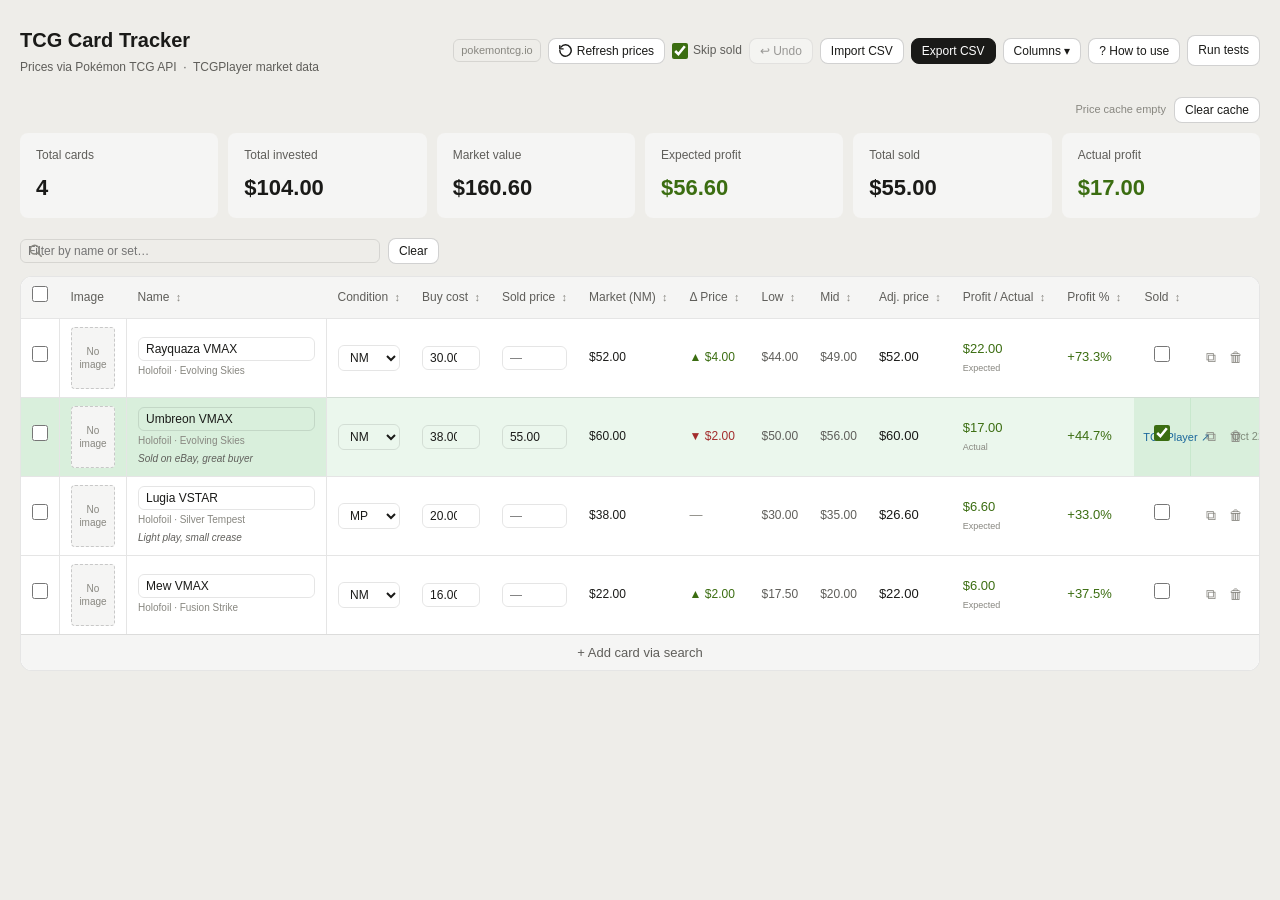
==== commit 7f846d18: "fix: fixes TCGPlayer link, now takes user to search landing page fix: attempt to fix search results " ====
--- a/index.html
+++ b/index.html
@@ -25,10 +25,15 @@
           </svg>
           Refresh prices
         </button>
+        <label class="skip-sold-label" title="Exclude sold cards from price refresh">
+          <input type="checkbox" id="skip-sold-cb" checked>
+          Skip sold
+        </label>
         <button class="btn btn-sm" id="undo-btn" disabled title="Undo last action (Ctrl+Z)">↩ Undo</button>
         <button class="btn btn-sm" id="import-csv">Import CSV</button>
         <button class="btn btn-sm btn-primary" id="export-csv">Export CSV</button>
         <button class="btn btn-sm" id="col-toggle-btn" title="Show/hide columns">Columns ▾</button>
+        <button class="btn btn-sm" id="howto-btn" title="How to use this app">? How to use</button>
         <a class="btn btn-sm" href="tests.html">Run tests</a>
       </div>
     </div>
@@ -39,7 +44,18 @@
       <div class="cache-controls">
         <span id="cache-status" class="cache-status-text"></span>
         <button class="btn btn-sm" id="clear-cache-btn"
-                title="Force all cards to re-fetch prices on next refresh">Clear cache</button>
+                title="Clear price and search cache — next refresh fetches fresh data">Clear cache</button>
+      </div>
+    </div>
+
+    <!-- ── Refresh progress bar (hidden when idle) ───────────────────────── -->
+    <div id="refresh-progress-wrap" class="refresh-progress-wrap" style="display:none">
+      <div class="refresh-progress-header">
+        <span id="refresh-progress-label" class="refresh-progress-label">Fetching prices…</span>
+        <span id="refresh-progress-count" class="refresh-progress-count">0 / 0</span>
+      </div>
+      <div class="refresh-progress-track">
+        <div id="refresh-progress-bar" class="refresh-progress-bar" style="width:0%"></div>
       </div>
     </div>
 
@@ -48,7 +64,11 @@
       <div class="metric"><div class="metric-label">Total cards</div><div class="metric-value" id="sum-count">0</div></div>
       <div class="metric"><div class="metric-label">Total invested</div><div class="metric-value" id="sum-cost">$0.00</div></div>
       <div class="metric"><div class="metric-label">Market value</div><div class="metric-value" id="sum-market">$0.00</div></div>
-      <div class="metric"><div class="metric-label">Expected profit</div><div class="metric-value pos" id="sum-profit">$0.00</div></div>
+      <div class="metric">
+        <div class="metric-label">Expected profit</div>
+        <div class="metric-value pos" id="sum-profit">$0.00</div>
+        <div id="sum-profit-delta" class="metric-delta" style="display:none"></div>
+      </div>
       <div class="metric"><div class="metric-label">Total sold</div><div class="metric-value" id="sum-sold">$0.00</div></div>
       <div class="metric"><div class="metric-label">Actual profit</div><div class="metric-value pos" id="sum-actual-profit">$0.00</div></div>
     </div>
@@ -56,6 +76,10 @@
     <!-- ── Filter bar ───────────────────────────────────────────────────── -->
     <div class="filter-bar">
       <div class="filter-input-wrap">
+        <svg class="filter-icon" width="14" height="14" viewBox="0 0 16 16" fill="none"
+             stroke="currentColor" stroke-width="1.8" stroke-linecap="round" stroke-linejoin="round">
+          <circle cx="6.5" cy="6.5" r="5"/><line x1="10.5" y1="10.5" x2="14" y2="14"/>
+        </svg>
         <input type="text" id="filter-input" placeholder="Filter by name or set…">
       </div>
       <button class="btn btn-sm" id="filter-clear">Clear</button>
@@ -68,12 +92,11 @@
       <button class="btn btn-sm btn-danger" id="bulk-delete">Delete selected</button>
     </div>
 
-    <!-- ── Table area (col-panel is positioned relative to this) ────────── -->
+    <!-- ── Table area ────────────────────────────────────────────────────── -->
     <div class="table-area">
-
-      <!-- Column visibility panel (populated by JS) -->
       <div id="col-panel" class="col-panel" style="display:none"></div>
-
+      <div id="popover-backdrop" class="popover-backdrop" style="display:none"></div>
+      <div id="card-popover" class="card-popover" style="display:none"></div>
       <div class="table-wrap">
         <table id="card-table">
           <thead><tr></tr></thead>
@@ -81,12 +104,10 @@
         </table>
         <button class="add-row" id="add-card-via-search-btn">+ Add card via search</button>
       </div>
-
     </div>
 
   </div><!-- /.app -->
 
-  <!-- Hidden file input — fallback for browsers without showOpenFilePicker -->
   <input type="file" id="file-input" accept=".csv" style="display:none">
 
   <!-- ── Import modal ──────────────────────────────────────────────────── -->
@@ -102,33 +123,28 @@
     </div>
   </div>
 
-  <!-- ── Card search modal ─────────────────────────────────────────────── -->
+  <!-- ── Search modal ──────────────────────────────────────────────────── -->
   <div class="modal-backdrop" id="search-modal" style="display:none">
     <div class="modal modal-lg">
       <h3>Add card</h3>
-
       <div class="tab-bar">
         <button class="tab-btn tab-active" id="tabBtn-name">Search by name</button>
         <button class="tab-btn" id="tabBtn-url">Paste TCGPlayer URL</button>
       </div>
-
-      <!-- Tab: name search -->
       <div id="tab-name">
-        <p class="search-hint">Search by card name — results cached 6 h · prices live from pokemontcg.io</p>
+        <p class="search-hint">Exact match first, wildcard fallback · results cached 6 h · up to 100 results</p>
         <div id="card-added" class="card-added-feedback" style="display:none"></div>
         <div class="search-input-wrap">
-          <input type="text" id="search-input" placeholder="Card name, e.g. Charizard…">
-          <input type="text" id="set-filter-input" placeholder="Set name (optional)" style="max-width:160px">
+          <input type="text" id="search-input" placeholder="Card name, e.g. Charizard, Alakazam ex…">
+          <input type="text" id="set-filter-input" placeholder="Set name (optional)" style="max-width:155px">
           <button class="btn btn-primary" id="search-btn">Search</button>
         </div>
         <label class="jp-label">
           <input type="checkbox" id="jp-toggle">
-          Japanese cards
+          Japanese cards (wildcard name search)
         </label>
         <div id="search-results-area"></div>
       </div>
-
-      <!-- Tab: URL lookup -->
       <div id="tab-url" style="display:none">
         <p class="search-hint">
           Paste a TCGPlayer product URL — we'll look up the card automatically.<br>
@@ -139,11 +155,8 @@
           <button class="btn btn-primary" id="url-lookup-btn">Look up</button>
         </div>
         <div id="url-status" style="font-size:13px;margin-top:0.5rem;min-height:20px"></div>
-        <p class="search-hint" style="margin-top:0.5rem">
-          A successful lookup switches to the name tab for confirmation.
-        </p>
-      </div>
-
+        <p class="search-hint" style="margin-top:0.5rem">A successful lookup switches to the name tab for confirmation.</p>
+      </div>
       <div class="modal-actions">
         <button class="btn" id="close-search-btn">Close</button>
         <button class="btn btn-primary" id="add-selected-btn" disabled>Add to list</button>
@@ -151,6 +164,66 @@
     </div>
   </div>
 
+  <!-- ── How To modal ──────────────────────────────────────────────────── -->
+  <div class="modal-backdrop" id="howto-modal" style="display:none">
+    <div class="modal modal-howto">
+      <div class="howto-header">
+        <h3>How to use TCG Card Tracker</h3>
+        <button class="howto-close-x" id="howto-close-x" aria-label="Close">✕</button>
+      </div>
+      <div class="howto-body">
+
+        <div class="howto-section">
+          <div class="howto-section-title">Adding cards</div>
+          <p>Click <strong>+ Add card via search</strong> at the bottom of the table. Type a card name — the search tries an exact match first, then falls back to a wildcard if nothing is found. Optionally enter a set name to narrow results. Toggle <strong>Japanese cards</strong> to find Japanese-set printings. Click a result to select a finish, then press <strong>Add to list</strong> or <strong>Quick add</strong> — the modal stays open so you can keep adding. You can also paste a TCGPlayer product URL in the second tab.</p>
+        </div>
+
+        <div class="howto-section">
+          <div class="howto-section-title">Editing cards</div>
+          <p><strong>Click the card image</strong> to open the quick-edit popover — a compact panel where you can change condition, finish, buy cost, market price, and notes without scrolling the table. You can also edit <em>Buy cost</em> and <em>Sold price</em> inline; press <strong>Enter</strong> or click away to save. The <em>Duplicate</em> button (⧉) in the actions column inserts a copy below, useful for multiple copies of the same card in different conditions.</p>
+        </div>
+
+        <div class="howto-section">
+          <div class="howto-section-title">Tracking sales</div>
+          <p>Check the <strong>Sold</strong> checkbox on the right of a row — the row turns green. Enter the actual sale price in <strong>Sold price</strong> and the Profit column switches from <em>Expected</em> (market-based) to <em>Actual</em> (sold price − buy cost). <strong>Total sold</strong> and <strong>Actual profit</strong> in the summary bar update in real time.</p>
+        </div>
+
+        <div class="howto-section">
+          <div class="howto-section-title">Refreshing prices</div>
+          <p>Click <strong>Refresh prices</strong> to pull the latest market prices from pokemontcg.io. A progress bar shows the current card being fetched and how many remain. Cards with the same API ID share one fetch (deduplication). Check <strong>Skip sold</strong> to skip sold cards and save API calls. After refresh, the <em>Δ Price</em> column shows ▲/▼ per card, and the <strong>Expected profit</strong> summary shows the net portfolio delta since the last refresh. Prices are cached for 1 hour — click <strong>Clear cache</strong> to force a full re-fetch. New sets may show no price data for a few days until TCGPlayer's feed updates.</p>
+        </div>
+
+        <div class="howto-section">
+          <div class="howto-section-title">Bulk actions</div>
+          <p>Check one or more row checkboxes to reveal the bulk toolbar. <strong>Mark as sold</strong> marks all selected cards at once. <strong>Delete selected</strong> removes them after confirmation. The header checkbox selects all currently visible (filtered) rows. All bulk actions are undoable.</p>
+        </div>
+
+        <div class="howto-section">
+          <div class="howto-section-title">Filtering, sorting &amp; columns</div>
+          <p>Type in the <strong>filter bar</strong> to instantly search your list by card name or set name. Click any <strong>column header</strong> to sort — click again to reverse. Use <strong>Columns ▾</strong> to hide columns you don't need; preferences persist across sessions. The Image, Name, Sold, and action columns are always visible.</p>
+        </div>
+
+        <div class="howto-section">
+          <div class="howto-section-title">Import &amp; export</div>
+          <p><strong>Export CSV</strong> downloads your full list. <strong>Import CSV</strong> loads it back — choose to add to the existing list or replace it. Only a <em>name</em> column is required; everything else defaults gracefully, so a simple spreadsheet with name and buy cost is enough to get started.</p>
+        </div>
+
+        <div class="howto-section">
+          <div class="howto-section-title">Keyboard shortcuts</div>
+          <div class="howto-shortcuts">
+            <div class="howto-shortcut"><kbd>Ctrl+Z</kbd> <span>Undo last action (up to 5 steps)</span></div>
+            <div class="howto-shortcut"><kbd>Enter</kbd> <span>Save field edit · trigger search</span></div>
+            <div class="howto-shortcut"><kbd>Escape</kbd> <span>Close any open modal or panel</span></div>
+          </div>
+        </div>
+
+      </div><!-- /.howto-body -->
+      <div class="modal-actions">
+        <button class="btn btn-primary" id="howto-close-footer">Got it</button>
+      </div>
+    </div>
+  </div>
+
   <script type="module" src="js/tracker.js"></script>
 </body>
 </html>
--- a/css/style.css
+++ b/css/style.css
@@ -1,5 +1,5 @@
 /* ============================================================
-   TCG Card Tracker — shared styles  (v6)
+   TCG Card Tracker — shared styles  (v7)
    ============================================================ */
 
 *, *::before, *::after { box-sizing: border-box; margin: 0; padding: 0; }
@@ -59,17 +59,10 @@
   }
 }
 
-body {
-  font-family: var(--font);
-  font-size: 14px;
-  line-height: 1.6;
-  color: var(--text-primary);
-  background: var(--bg-tertiary);
-  min-height: 100vh;
-}
+body { font-family:var(--font); font-size:14px; line-height:1.6; color:var(--text-primary); background:var(--bg-tertiary); min-height:100vh; }
 
 /* ── Layout ─────────────────────────────────────────────────── */
-.app { max-width: 1700px; margin: 0 auto; padding: 1.5rem 1.25rem 3rem; }
+.app { max-width:1700px; margin:0 auto; padding:1.5rem 1.25rem 3rem; }
 
 /* ── Header ─────────────────────────────────────────────────── */
 .header { display:flex; align-items:center; justify-content:space-between; flex-wrap:wrap; gap:10px; margin-bottom:1.25rem; }
@@ -77,14 +70,7 @@
 .subtitle { font-size:12px; color:var(--text-secondary); margin-top:2px; }
 
 /* ── Buttons ─────────────────────────────────────────────────── */
-.btn {
-  display:inline-flex; align-items:center; gap:5px;
-  background:var(--bg-primary); border:0.5px solid var(--border-default);
-  border-radius:var(--radius-md); padding:7px 13px; font-size:13px;
-  font-family:var(--font); color:var(--text-primary);
-  cursor:pointer; text-decoration:none; white-space:nowrap;
-  transition:background 0.12s, opacity 0.12s;
-}
+.btn { display:inline-flex; align-items:center; gap:5px; background:var(--bg-primary); border:0.5px solid var(--border-default); border-radius:var(--radius-md); padding:7px 13px; font-size:13px; font-family:var(--font); color:var(--text-primary); cursor:pointer; text-decoration:none; white-space:nowrap; transition:background 0.12s, opacity 0.12s; }
 .btn:hover  { background:var(--bg-secondary); }
 .btn:active { transform:scale(0.98); }
 .btn:disabled { opacity:0.4; cursor:not-allowed; }
@@ -95,119 +81,97 @@
 .btn-sm { padding:5px 10px; font-size:12px; }
 .actions { display:flex; gap:7px; flex-wrap:wrap; align-items:center; }
 
+/* Skip-sold label in toolbar */
+.skip-sold-label { display:inline-flex; align-items:center; gap:5px; font-size:12px; color:var(--text-secondary); cursor:pointer; user-select:none; white-space:nowrap; }
+.skip-sold-label input { width:14px; height:14px; accent-color:var(--text-success); }
+
 /* ── Summary ─────────────────────────────────────────────────── */
-.summary-bar {
-  display:grid;
-  grid-template-columns:repeat(6, minmax(0,1fr));
-  gap:10px; margin-bottom:1.25rem;
-}
+.summary-bar { display:grid; grid-template-columns:repeat(6, minmax(0,1fr)); gap:10px; margin-bottom:1.25rem; }
 .metric { background:var(--bg-secondary); border-radius:var(--radius-md); padding:0.85rem 1rem; }
 .metric-label { font-size:12px; color:var(--text-secondary); margin-bottom:4px; }
 .metric-value { font-size:22px; font-weight:600; }
 .metric-value.pos  { color:var(--text-success); }
 .metric-value.neg  { color:var(--text-danger);  }
-.metric-value.pass { color:var(--text-success); }
-.metric-value.fail { color:var(--text-danger);  }
 
 /* ── Status row ─────────────────────────────────────────────── */
 .status-row { display:flex; align-items:center; justify-content:space-between; flex-wrap:wrap; gap:8px; min-height:24px; margin-bottom:0.6rem; }
 .cache-controls { display:flex; align-items:center; gap:8px; }
 .cache-status-text { font-size:11px; color:var(--text-tertiary); }
-
-/* ── Filter bar ─────────────────────────────────────────────── */
+.refresh-status     { font-size:12px; color:var(--text-secondary); }
+.refresh-status.ok  { color:var(--text-success); }
+.refresh-status.err { color:var(--text-danger); }
+.spin { display:inline-block; animation:spin 0.85s linear infinite; }
+@keyframes spin { to { transform:rotate(360deg); } }
+
+/* ── Filter ──────────────────────────────────────────────────── */
 .filter-bar { display:flex; align-items:center; gap:8px; margin-bottom:0.75rem; }
 .filter-input-wrap { position:relative; flex:1; max-width:360px; }
+.filter-icon { position:absolute; left:9px; top:50%; transform:translateY(-50%); pointer-events:none; color:var(--text-tertiary); }
 .filter-input-wrap input { padding-left:30px; width:100%; }
 
 /* ── Bulk toolbar ────────────────────────────────────────────── */
 .bulk-toolbar { display:flex; align-items:center; gap:8px; margin-bottom:0.75rem; padding:8px 12px; background:var(--bg-info); border:0.5px solid var(--border-info); border-radius:var(--radius-md); flex-wrap:wrap; }
 .bulk-count { font-size:13px; font-weight:500; color:var(--text-info); flex:1; }
 
-/* ── Table area (provides positioning context for col-panel) ── */
+/* ── Table area (positioning context for popover + col panel) ── */
 .table-area { position:relative; }
 
 /* ── Column visibility panel ─────────────────────────────────── */
-.col-panel {
-  position:absolute;
-  top:0; right:0;
-  z-index:200;
-  background:var(--bg-primary);
-  border:0.5px solid var(--border-default);
-  border-radius:var(--radius-lg);
-  padding:0.75rem;
-  min-width:190px;
-  box-shadow:0 4px 16px rgba(0,0,0,0.12);
-}
-.col-panel-header {
-  display:flex; align-items:center; justify-content:space-between;
-  margin-bottom:0.5rem;
-  font-size:13px; font-weight:500;
-}
-.col-panel-reset {
-  background:none; border:none; cursor:pointer;
-  font-size:11px; color:var(--text-info); font-family:var(--font);
-  padding:0;
-}
+.col-panel { position:absolute; top:0; right:0; z-index:200; background:var(--bg-primary); border:0.5px solid var(--border-default); border-radius:var(--radius-lg); padding:0.75rem; min-width:190px; box-shadow:0 4px 16px rgba(0,0,0,0.10); }
+.col-panel-header { display:flex; align-items:center; justify-content:space-between; margin-bottom:0.5rem; font-size:13px; font-weight:500; }
+.col-panel-reset { background:none; border:none; cursor:pointer; font-size:11px; color:var(--text-info); font-family:var(--font); padding:0; }
 .col-panel-reset:hover { text-decoration:underline; }
 .col-panel-list { display:flex; flex-direction:column; gap:4px; }
-.col-panel-item {
-  display:flex; align-items:center; gap:7px;
-  font-size:12px; color:var(--text-primary);
-  cursor:pointer; padding:3px 4px; border-radius:var(--radius-sm);
-}
+.col-panel-item { display:flex; align-items:center; gap:7px; font-size:12px; color:var(--text-primary); cursor:pointer; padding:3px 4px; border-radius:var(--radius-sm); }
 .col-panel-item:hover { background:var(--bg-secondary); }
 .col-panel-item input[type=checkbox] { width:14px; height:14px; }
 
+/* ── Quick-edit popover ──────────────────────────────────────── */
+.popover-backdrop { position:absolute; inset:0; z-index:90; cursor:default; }
+.card-popover {
+  position:absolute; z-index:95; width:340px;
+  background:var(--bg-primary); border:0.5px solid var(--border-default);
+  border-radius:var(--radius-lg); padding:1.1rem;
+  box-shadow:0 6px 24px rgba(0,0,0,0.12);
+}
+.popover-header { display:flex; align-items:flex-start; gap:10px; margin-bottom:0.9rem; padding-bottom:0.75rem; border-bottom:0.5px solid var(--border-subtle); }
+.popover-img { width:48px; height:68px; object-fit:cover; border-radius:4px; border:0.5px solid var(--border-subtle); flex-shrink:0; }
+.popover-title-block { flex:1; min-width:0; }
+.popover-card-name { font-size:13px; font-weight:500; line-height:1.3; margin-bottom:2px; }
+.popover-card-sub { font-size:11px; color:var(--text-tertiary); }
+.popover-sold-badge { display:inline-block; margin-top:4px; font-size:10px; color:var(--text-success); background:var(--bg-success); border:0.5px solid var(--border-success); padding:1px 6px; border-radius:4px; }
+.popover-close { margin-left:auto; background:none; border:none; cursor:pointer; font-size:15px; color:var(--text-tertiary); line-height:1; padding:2px 4px; border-radius:4px; flex-shrink:0; }
+.popover-close:hover { color:var(--text-primary); background:var(--bg-secondary); }
+.popover-grid { display:grid; grid-template-columns:1fr 1fr; gap:8px; margin-bottom:0.65rem; }
+.popover-field { display:flex; flex-direction:column; gap:3px; }
+.popover-label { font-size:10px; font-weight:500; color:var(--text-secondary); text-transform:uppercase; letter-spacing:0.04em; }
+.popover-field input, .popover-field select, .popover-field textarea { background:var(--bg-secondary); border:0.5px solid var(--border-subtle); border-radius:var(--radius-sm); padding:5px 7px; font-size:12px; font-family:var(--font); color:var(--text-primary); width:100%; }
+.popover-field input:focus, .popover-field select:focus, .popover-field textarea:focus { outline:none; border-color:var(--border-strong); }
+.popover-field textarea { resize:vertical; min-height:50px; line-height:1.4; }
+.popover-stats { display:grid; grid-template-columns:1fr 1fr; gap:6px; margin-bottom:0.75rem; }
+.popover-stat { background:var(--bg-secondary); border-radius:var(--radius-sm); padding:6px 8px; }
+.popover-stat-label { font-size:10px; color:var(--text-tertiary); margin-bottom:1px; }
+.popover-stat-val { font-size:13px; font-weight:500; }
+.popover-stat-val.pos { color:var(--text-success); }
+.popover-stat-val.neg { color:var(--text-danger); }
+.popover-actions { display:flex; gap:6px; justify-content:flex-end; }
+
 /* ── Table wrapper ───────────────────────────────────────────── */
-.table-wrap {
-  overflow-x:auto;
-  overflow-y:auto;
-  max-height:calc(100vh - 340px);
-  border:0.5px solid var(--border-subtle);
-  border-radius:var(--radius-lg);
-  background:var(--bg-primary);
-}
-
+.table-wrap { overflow-x:auto; overflow-y:auto; max-height:calc(100vh - 340px); border:0.5px solid var(--border-subtle); border-radius:var(--radius-lg); background:var(--bg-primary); }
 table { width:100%; border-collapse:collapse; font-size:13px; min-width:900px; }
 
-/* ── Sticky header ───────────────────────────────────────────── */
-thead th {
-  background:var(--bg-secondary);
-  padding:9px 11px; text-align:left;
-  font-weight:500; font-size:12px;
-  color:var(--text-secondary);
-  border-bottom:0.5px solid var(--border-subtle);
-  white-space:nowrap;
-  /* Top-stick for scroll — z-index base is 10; frozen cols use 20 */
-  position:sticky; top:0; z-index:10;
-}
+thead th { background:var(--bg-secondary); padding:9px 11px; text-align:left; font-weight:500; font-size:12px; color:var(--text-secondary); border-bottom:0.5px solid var(--border-subtle); white-space:nowrap; position:sticky; top:0; z-index:10; }
 thead th:hover { color:var(--text-primary); }
-
 .sort-arrow          { font-size:11px; margin-left:3px; color:var(--text-primary); }
 .sort-arrow.inactive { color:var(--text-tertiary); }
 
-/* ── Frozen column cells (left and right) ───────────────────── */
-/* Both <th> (set inline in JS) and <td> share these base rules. */
-.frozen-left, .frozen-right {
-  position:sticky;
-  z-index:5;
-  background:var(--bg-primary);
-}
-/* Ensure frozen cells sit on top of scrolling content */
+/* ── Frozen columns ──────────────────────────────────────────── */
+.frozen-left, .frozen-right { position:sticky; z-index:5; background:var(--bg-primary); }
 .frozen-left  { border-right:0.5px solid var(--border-subtle); }
 .frozen-right { border-left: 0.5px solid var(--border-subtle); }
-
-/* When the row is hovered, maintain the background on frozen cells */
-tbody tr:hover .frozen-left,
-tbody tr:hover .frozen-right { background:var(--bg-secondary); }
-
-/* Sold rows */
-tbody tr.sold .frozen-left,
-tbody tr.sold .frozen-right { background:rgba(60,180,80,0.10); }
-
-/* Selected rows */
-tbody tr.row-selected .frozen-left,
-tbody tr.row-selected .frozen-right { background:var(--bg-info); }
+tbody tr:hover      .frozen-left, tbody tr:hover      .frozen-right { background:var(--bg-secondary); }
+tbody tr.sold       .frozen-left, tbody tr.sold       .frozen-right { background:rgba(60,180,80,0.10); }
+tbody tr.row-selected .frozen-left, tbody tr.row-selected .frozen-right { background:var(--bg-info); }
 
 /* ── Rows ───────────────────────────────────────────────────── */
 tbody tr { border-bottom:0.5px solid var(--border-subtle); transition:background 0.12s; }
@@ -215,41 +179,25 @@
 tbody tr:hover      { background:var(--bg-secondary); }
 tbody tr.sold       { background:rgba(60,180,80,0.10) !important; }
 tbody tr.row-selected { background:var(--bg-info) !important; }
-
 td { padding:8px 11px; vertical-align:middle; }
 .date-cell { font-size:11px; color:var(--text-tertiary); white-space:nowrap; }
 
-/* ── Name cell subtitle (finish · set name) ─────────────────── */
-.name-subtitle {
-  font-size:10px;
-  color:var(--text-tertiary);
-  margin-top:2px;
-  white-space:nowrap;
-  overflow:hidden;
-  text-overflow:ellipsis;
-  max-width:160px;
-}
-
-/* ── Price delta badges ──────────────────────────────────────── */
+/* ── Name cell contents ──────────────────────────────────────── */
+.name-subtitle { font-size:10px; color:var(--text-tertiary); margin-top:2px; white-space:nowrap; overflow:hidden; text-overflow:ellipsis; max-width:185px; }
+.name-notes    { font-size:10px; color:var(--text-secondary); margin-top:2px; font-style:italic; white-space:nowrap; overflow:hidden; text-overflow:ellipsis; max-width:185px; cursor:help; }
+
+/* ── Delta badges ────────────────────────────────────────────── */
 .delta-up   { color:var(--text-success); font-size:12px; font-weight:500; white-space:nowrap; }
 .delta-down { color:var(--text-danger);  font-size:12px; font-weight:500; white-space:nowrap; }
 
 /* ── Card image ─────────────────────────────────────────────── */
 .card-img { width:44px; height:62px; object-fit:cover; border-radius:4px; border:0.5px solid var(--border-subtle); display:block; }
-.card-img-placeholder {
-  width:44px; height:62px; border-radius:4px; border:0.5px dashed var(--border-default);
-  display:flex; align-items:center; justify-content:center;
-  font-size:10px; background:var(--bg-secondary); color:var(--text-tertiary);
-  text-align:center; cursor:pointer; line-height:1.3; padding:4px;
-}
+.card-img-placeholder { width:44px; height:62px; border-radius:4px; border:0.5px dashed var(--border-default); display:flex; align-items:center; justify-content:center; font-size:10px; background:var(--bg-secondary); color:var(--text-tertiary); text-align:center; cursor:pointer; line-height:1.3; padding:4px; }
 
 /* ── Form controls ───────────────────────────────────────────── */
 input[type=text], input[type=number], input[type=url], select {
-  width:100%; background:transparent;
-  border:0.5px solid var(--border-subtle);
-  border-radius:var(--radius-sm);
-  padding:4px 7px; font-size:12px; font-family:var(--font);
-  color:var(--text-primary); transition:border-color 0.12s;
+  width:100%; background:transparent; border:0.5px solid var(--border-subtle); border-radius:var(--radius-sm);
+  padding:4px 7px; font-size:12px; font-family:var(--font); color:var(--text-primary); transition:border-color 0.12s;
 }
 input[type=text]:focus, input[type=number]:focus, input[type=url]:focus, select:focus { outline:none; border-color:var(--border-strong); }
 input[type=checkbox] { width:16px; height:16px; cursor:pointer; accent-color:var(--text-success); }
@@ -259,34 +207,21 @@
 .profit-pos { color:var(--text-success); font-weight:500; }
 .profit-neg { color:var(--text-danger);  font-weight:500; }
 
-/* ── Row action buttons ──────────────────────────────────────── */
+/* ── Buttons in rows ─────────────────────────────────────────── */
 .trash-btn { background:none; border:none; cursor:pointer; padding:4px 5px; border-radius:4px; color:var(--text-tertiary); font-size:14px; line-height:1; }
 .trash-btn:hover { color:var(--text-danger); background:var(--bg-danger); }
 .icon-btn  { background:none; border:none; cursor:pointer; padding:4px 5px; border-radius:4px; color:var(--text-tertiary); font-size:14px; line-height:1; }
 .icon-btn:hover  { color:var(--text-info); background:var(--bg-info); }
 
-/* ── Add-row button (sticky to bottom of table) ─────────────── */
-.add-row {
-  width:100%; padding:10px; background:var(--bg-secondary); border:none;
-  border-top:0.5px solid var(--border-subtle);
-  color:var(--text-secondary); font-size:13px;
-  cursor:pointer; font-family:var(--font);
-  position:sticky; bottom:0; z-index:10;
-}
+.add-row { width:100%; padding:10px; background:var(--bg-secondary); border:none; border-top:0.5px solid var(--border-subtle); color:var(--text-secondary); font-size:13px; cursor:pointer; font-family:var(--font); position:sticky; bottom:0; z-index:10; }
 .add-row:hover { background:var(--bg-tertiary); color:var(--text-primary); }
 
 /* ── Misc ────────────────────────────────────────────────────── */
 .refresh-detail { font-size:10px; color:var(--text-tertiary); margin-top:2px; }
 .link-open { font-size:11px; color:var(--text-info); text-decoration:none; display:block; margin-top:2px; white-space:nowrap; }
+.link-open:hover { text-decoration:underline; }
 .api-badge { font-size:11px; color:var(--text-tertiary); padding:2px 7px; border:0.5px solid var(--border-subtle); border-radius:var(--radius-sm); }
 .cache-dot { font-size:8px; color:var(--text-success); vertical-align:super; margin-left:2px; cursor:default; }
-
-/* ── Refresh status ─────────────────────────────────────────── */
-.refresh-status     { font-size:12px; color:var(--text-secondary); }
-.refresh-status.ok  { color:var(--text-success); }
-.refresh-status.err { color:var(--text-danger); }
-.spin { display:inline-block; animation:spin 0.85s linear infinite; }
-@keyframes spin { to { transform:rotate(360deg); } }
 
 /* ── Modals ─────────────────────────────────────────────────── */
 .modal-backdrop { position:fixed; inset:0; background:rgba(0,0,0,0.40); display:flex; align-items:center; justify-content:center; z-index:500; padding:1rem; }
@@ -297,7 +232,7 @@
 .modal-actions { display:flex; gap:8px; justify-content:flex-end; margin-top:1rem; }
 
 /* ── Tab bar ─────────────────────────────────────────────────── */
-.tab-bar { display:flex; gap:2px; margin-bottom:1rem; border-bottom:0.5px solid var(--border-subtle); padding-bottom:0; }
+.tab-bar { display:flex; gap:2px; margin-bottom:1rem; border-bottom:0.5px solid var(--border-subtle); }
 .tab-btn { background:none; border:none; border-bottom:2px solid transparent; padding:6px 12px; font-size:13px; font-family:var(--font); color:var(--text-secondary); cursor:pointer; margin-bottom:-0.5px; transition:color 0.12s, border-color 0.12s; }
 .tab-btn:hover { color:var(--text-primary); }
 .tab-btn.tab-active { color:var(--text-primary); border-bottom-color:var(--text-primary); font-weight:500; }
@@ -306,8 +241,7 @@
 .search-hint { font-size:12px; color:var(--text-tertiary); margin-bottom:0.6rem; }
 .search-input-wrap { display:flex; gap:7px; margin-bottom:0.5rem; }
 .search-input-wrap input { flex:1; }
-.search-results { display:flex; flex-direction:column; gap:7px; max-height:360px; overflow-y:auto; }
-
+.search-results { display:flex; flex-direction:column; gap:7px; max-height:380px; overflow-y:auto; }
 .result-card { display:flex; gap:10px; padding:9px; border:0.5px solid var(--border-subtle); border-radius:var(--radius-md); cursor:pointer; align-items:flex-start; transition:background 0.1s; }
 .result-card:hover    { background:var(--bg-secondary); border-color:var(--border-default); }
 .result-card.selected { border-color:var(--border-strong); background:var(--bg-secondary); }
@@ -316,26 +250,256 @@
 .result-name { font-size:13px; font-weight:500; line-height:1.3; margin-bottom:2px; }
 .result-set  { font-size:11px; color:var(--text-secondary); margin-bottom:4px; }
 .result-prices { font-size:11px; display:flex; flex-wrap:wrap; gap:4px; }
-
 .price-pill { background:var(--bg-secondary); border:0.5px solid var(--border-subtle); border-radius:4px; padding:2px 6px; white-space:nowrap; cursor:pointer; }
 .price-pill.selected-type { background:var(--bg-info); border-color:var(--border-info); color:var(--text-info); }
-
 .finish-picker { margin-top:6px; display:flex; flex-wrap:wrap; gap:4px; }
 .finish-btn { background:transparent; border:0.5px solid var(--border-default); border-radius:4px; padding:2px 8px; font-size:11px; cursor:pointer; font-family:var(--font); color:var(--text-secondary); }
 .finish-btn:hover  { background:var(--bg-secondary); }
 .finish-btn.active { background:var(--text-primary); color:var(--bg-primary); border-color:var(--text-primary); }
-
 .no-results    { color:var(--text-secondary); font-size:13px; padding:1.25rem 0; text-align:center; }
 .loading-state { color:var(--text-secondary); font-size:13px; padding:1.25rem 0; text-align:center; }
-
 .quick-add-btn { float:right; gap:5px; background:var(--text-primary); border:0.5px solid var(--border-default); border-radius:var(--radius-md); padding:7px 13px; font-size:13px; font-family:var(--font); color:var(--bg-primary); cursor:pointer; text-decoration:none; white-space:nowrap; transition:background 0.12s, opacity 0.12s;}
 .quick-add-btn:hover { opacity:0.85; }
-
 .card-added-feedback { font-size:12px; color:var(--text-success); background:var(--bg-success); border:0.5px solid var(--border-success); border-radius:var(--radius-sm); padding:6px 10px; margin-bottom:8px; }
-
 .jp-label { display:inline-flex; align-items:center; gap:5px; font-size:12px; color:var(--text-secondary); margin-bottom:0.75rem; cursor:pointer; user-select:none; }
 .jp-label input[type=checkbox] { width:14px; height:14px; }
 
 /* ── Responsive ──────────────────────────────────────────────── */
 @media (max-width:900px) { .summary-bar { grid-template-columns:repeat(3, minmax(0,1fr)); } }
 @media (max-width:640px) { .summary-bar { grid-template-columns:1fr 1fr; } }
+
+/* ── Refresh progress bar (#1) ───────────────────────────────── */
+.refresh-progress-wrap {
+  display: flex;
+  align-items: center;
+  gap: 10px;
+  margin-bottom: 0.6rem;
+}
+.refresh-progress-track {
+  flex: 1;
+  height: 5px;
+  background: var(--border-subtle);
+  border-radius: 99px;
+  overflow: hidden;
+}
+.refresh-progress-bar {
+  height: 100%;
+  background: var(--text-success);
+  border-radius: 99px;
+  transition: width 0.25s ease;
+}
+.refresh-progress-text {
+  font-size: 11px;
+  color: var(--text-secondary);
+  white-space: nowrap;
+  min-width: 48px;
+  text-align: right;
+}
+
+/* ── Profit delta in summary (#2) ────────────────────────────── */
+.metric-delta {
+  font-size: 11px;
+  font-weight: 500;
+  margin-top: 3px;
+  white-space: nowrap;
+}
+.metric-delta.delta-up   { color: var(--text-success); }
+.metric-delta.delta-down { color: var(--text-danger);  }
+
+/* ── How To modal (#3) ───────────────────────────────────────── */
+.modal-howto {
+  width: 640px;
+  max-width: 95vw;
+  max-height: 85vh;
+  overflow-y: auto;
+  padding: 0;
+  display: flex;
+  flex-direction: column;
+}
+.howto-header {
+  display: flex;
+  align-items: center;
+  justify-content: space-between;
+  padding: 1.25rem 1.5rem 0.75rem;
+  border-bottom: 0.5px solid var(--border-subtle);
+  position: sticky;
+  top: 0;
+  background: var(--bg-primary);
+  z-index: 1;
+}
+.howto-header h3 { font-size: 16px; font-weight: 600; }
+.howto-close-btn {
+  background: none; border: none; cursor: pointer;
+  font-size: 16px; color: var(--text-tertiary);
+  padding: 3px 6px; border-radius: 4px; line-height: 1;
+}
+.howto-close-btn:hover { color: var(--text-primary); background: var(--bg-secondary); }
+
+.howto-body {
+  padding: 1rem 1.5rem;
+  flex: 1;
+  overflow-y: auto;
+}
+.howto-section {
+  margin-bottom: 1.25rem;
+  padding-bottom: 1.25rem;
+  border-bottom: 0.5px solid var(--border-subtle);
+}
+.howto-section:last-child { border-bottom: none; margin-bottom: 0; padding-bottom: 0; }
+.howto-section-title {
+  font-size: 13px;
+  font-weight: 600;
+  color: var(--text-primary);
+  margin-bottom: 0.4rem;
+}
+.howto-section p {
+  font-size: 13px;
+  color: var(--text-secondary);
+  line-height: 1.65;
+  margin-bottom: 0.4rem;
+}
+.howto-section p:last-child { margin-bottom: 0; }
+.howto-section strong { color: var(--text-primary); font-weight: 500; }
+.howto-section em { color: var(--text-secondary); font-style: italic; }
+
+.howto-shortcuts { display: flex; flex-direction: column; gap: 6px; margin-top: 4px; }
+.howto-shortcut { display: flex; align-items: center; gap: 10px; font-size: 13px; color: var(--text-secondary); }
+kbd {
+  display: inline-block;
+  background: var(--bg-secondary);
+  border: 0.5px solid var(--border-default);
+  border-radius: 4px;
+  padding: 2px 7px;
+  font-size: 11px;
+  font-family: var(--font-mono);
+  color: var(--text-primary);
+  white-space: nowrap;
+  min-width: 60px;
+  text-align: center;
+}
+
+.modal-howto .modal-actions {
+  padding: 0.75rem 1.5rem 1.25rem;
+  border-top: 0.5px solid var(--border-subtle);
+  display: flex;
+  justify-content: flex-end;
+  position: sticky;
+  bottom: 0;
+  background: var(--bg-primary);
+}
+
+/* ── Refresh progress bar ────────────────────────────────────── */
+.refresh-progress-wrap {
+  margin-bottom: 0.6rem;
+  padding: 8px 12px;
+  background: var(--bg-secondary);
+  border: 0.5px solid var(--border-subtle);
+  border-radius: var(--radius-md);
+}
+.refresh-progress-header {
+  display: flex;
+  justify-content: space-between;
+  align-items: center;
+  margin-bottom: 6px;
+}
+.refresh-progress-label {
+  font-size: 12px;
+  color: var(--text-secondary);
+  white-space: nowrap;
+  overflow: hidden;
+  text-overflow: ellipsis;
+  max-width: 70%;
+}
+.refresh-progress-count {
+  font-size: 12px;
+  font-weight: 500;
+  color: var(--text-primary);
+  white-space: nowrap;
+}
+.refresh-progress-track {
+  height: 6px;
+  background: var(--bg-tertiary);
+  border-radius: 3px;
+  overflow: hidden;
+}
+.refresh-progress-bar {
+  height: 100%;
+  background: var(--text-success);
+  border-radius: 3px;
+  transition: width 0.2s ease;
+}
+
+/* ── Expected profit delta badge ─────────────────────────────── */
+.metric-delta {
+  font-size: 12px;
+  margin-top: 4px;
+  font-weight: 500;
+}
+
+/* ── How To modal ────────────────────────────────────────────── */
+.modal-howto {
+  width: 600px;
+  max-height: 82vh;
+}
+.howto-header {
+  display: flex;
+  align-items: center;
+  justify-content: space-between;
+  margin-bottom: 1rem;
+  padding-bottom: 0.75rem;
+  border-bottom: 0.5px solid var(--border-subtle);
+}
+.howto-header h3 { margin-bottom: 0; }
+.howto-close-x {
+  background: none; border: none; cursor: pointer;
+  font-size: 16px; color: var(--text-tertiary);
+  padding: 2px 6px; border-radius: 4px; line-height: 1;
+}
+.howto-close-x:hover { color: var(--text-primary); background: var(--bg-secondary); }
+.howto-body {
+  display: flex;
+  flex-direction: column;
+  gap: 1rem;
+}
+.howto-section {
+  padding-bottom: 0.75rem;
+  border-bottom: 0.5px solid var(--border-subtle);
+}
+.howto-section:last-child { border-bottom: none; padding-bottom: 0; }
+.howto-section-title {
+  font-size: 13px;
+  font-weight: 500;
+  color: var(--text-primary);
+  margin-bottom: 0.4rem;
+}
+.howto-section p {
+  font-size: 13px;
+  color: var(--text-secondary);
+  line-height: 1.6;
+  margin-bottom: 0;
+}
+.howto-section strong { color: var(--text-primary); font-weight: 500; }
+.howto-section em { color: var(--text-secondary); font-style: normal; }
+.howto-shortcuts {
+  display: flex;
+  flex-direction: column;
+  gap: 6px;
+}
+.howto-shortcut {
+  display: flex;
+  align-items: center;
+  gap: 10px;
+  font-size: 13px;
+  color: var(--text-secondary);
+}
+kbd {
+  display: inline-block;
+  background: var(--bg-secondary);
+  border: 0.5px solid var(--border-default);
+  border-radius: 4px;
+  padding: 2px 7px;
+  font-size: 11px;
+  font-family: var(--font-mono);
+  color: var(--text-primary);
+  white-space: nowrap;
+}
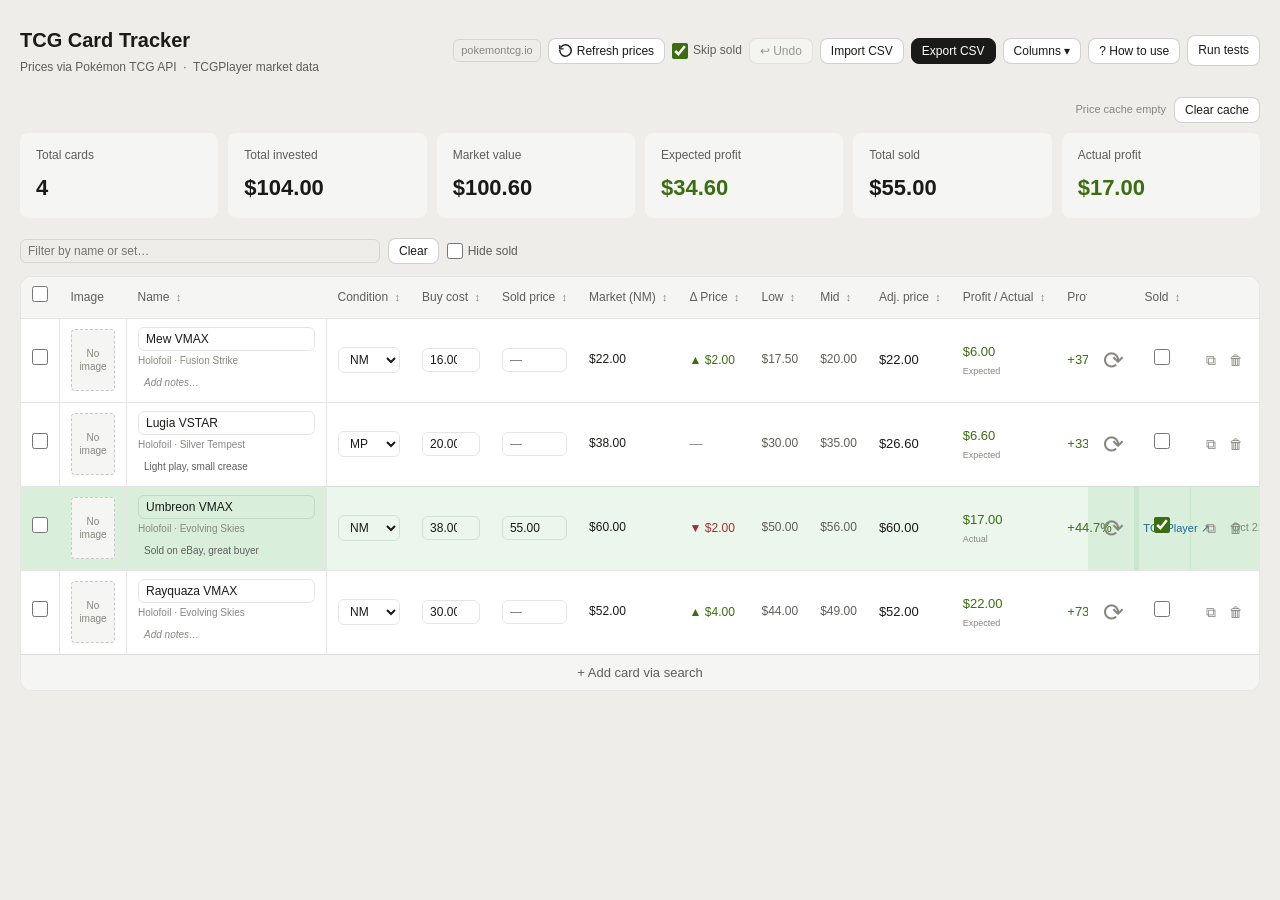
==== commit 0b3c579a: "fix: fixed the duplicate entry bug where it was not its unique id and you could not perform actions " ====
--- a/index.html
+++ b/index.html
@@ -76,19 +76,26 @@
     <!-- ── Filter bar ───────────────────────────────────────────────────── -->
     <div class="filter-bar">
       <div class="filter-input-wrap">
-        <svg class="filter-icon" width="14" height="14" viewBox="0 0 16 16" fill="none"
-             stroke="currentColor" stroke-width="1.8" stroke-linecap="round" stroke-linejoin="round">
-          <circle cx="6.5" cy="6.5" r="5"/><line x1="10.5" y1="10.5" x2="14" y2="14"/>
-        </svg>
         <input type="text" id="filter-input" placeholder="Filter by name or set…">
       </div>
       <button class="btn btn-sm" id="filter-clear">Clear</button>
+      <label class="skip-sold-label" title="Hide sold cards from the table"><input type="checkbox" id="hide-sold-cb"> Hide sold</label>
     </div>
 
     <!-- ── Bulk action toolbar ──────────────────────────────────────────── -->
     <div class="bulk-toolbar" id="bulk-toolbar" style="display:none">
       <span id="bulk-count" class="bulk-count">0 selected</span>
       <button class="btn btn-sm" id="bulk-mark-sold">Mark as sold</button>
+      <button class="btn btn-sm" id="bulk-unmark-sold">Unmark sold</button>
+      <select class="btn btn-sm" id="bulk-condition-select" title="Set condition for selected cards">
+        <option value="">Set condition…</option>
+        <option value="NM">NM</option>
+        <option value="LP">LP</option>
+        <option value="MP">MP</option>
+        <option value="HP">HP</option>
+        <option value="DMG">DMG</option>
+      </select>
+      <button class="btn btn-sm" id="bulk-refresh-btn">⟳ Refresh</button>
       <button class="btn btn-sm btn-danger" id="bulk-delete">Delete selected</button>
     </div>
 
@@ -132,7 +139,7 @@
         <button class="tab-btn" id="tabBtn-url">Paste TCGPlayer URL</button>
       </div>
       <div id="tab-name">
-        <p class="search-hint">Exact match first, wildcard fallback · results cached 6 h · up to 100 results</p>
+        <p class="search-hint">Exact match first, wildcard fallback · promo suffixes auto-stripped · cached 6 h</p>
         <div id="card-added" class="card-added-feedback" style="display:none"></div>
         <div class="search-input-wrap">
           <input type="text" id="search-input" placeholder="Card name, e.g. Charizard, Alakazam ex…">
@@ -157,7 +164,14 @@
         <div id="url-status" style="font-size:13px;margin-top:0.5rem;min-height:20px"></div>
         <p class="search-hint" style="margin-top:0.5rem">A successful lookup switches to the name tab for confirmation.</p>
       </div>
-      <div class="modal-actions">
+      <div class="search-modal-footer">
+        <label class="keep-results-label" title="Keep results after adding"><input type="checkbox" id="keep-results-cb"> Keep results</label>
+        <div class="qty-stepper" title="Copies to add">
+          <button class="qty-btn" id="qty-dec" aria-label="Decrease">−</button>
+          <input type="number" id="qty-input" value="1" min="1" max="99" aria-label="Quantity">
+          <button class="qty-btn" id="qty-inc" aria-label="Increase">+</button>
+        </div>
+        <div style="flex:1"></div>
         <button class="btn" id="close-search-btn">Close</button>
         <button class="btn btn-primary" id="add-selected-btn" disabled>Add to list</button>
       </div>
--- a/css/style.css
+++ b/css/style.css
@@ -106,7 +106,6 @@
 /* ── Filter ──────────────────────────────────────────────────── */
 .filter-bar { display:flex; align-items:center; gap:8px; margin-bottom:0.75rem; }
 .filter-input-wrap { position:relative; flex:1; max-width:360px; }
-.filter-icon { position:absolute; left:9px; top:50%; transform:translateY(-50%); pointer-events:none; color:var(--text-tertiary); }
 .filter-input-wrap input { padding-left:30px; width:100%; }
 
 /* ── Bulk toolbar ────────────────────────────────────────────── */
@@ -503,3 +502,99 @@
   color: var(--text-primary);
   white-space: nowrap;
 }
+
+/* ── v8 additions ─────────────────────────────────────────── */
+
+/* Per-row refresh button (#1) */
+.row-refresh-btn {
+  background: none; border: none; cursor: pointer;
+  padding: 3px 4px; border-radius: 4px;
+  color: var(--text-tertiary); font-size: 25px; line-height: 1;
+  display: inline-block;
+}
+.row-refresh-btn:hover   { color: var(--text-success); background: var(--bg-success); }
+.row-refresh-btn.spinning { animation: spin 0.85s linear infinite; }
+
+/* Qty stepper (#2) */
+.qty-stepper {
+  display: inline-flex;
+  align-items: center;
+  border: 0.5px solid var(--border-default);
+  border-radius: var(--radius-md);
+  overflow: hidden;
+  height: 32px;
+}
+.qty-btn {
+  background: var(--bg-secondary);
+  border: none;
+  padding: 0 10px;
+  font-size: 16px;
+  cursor: pointer;
+  color: var(--text-secondary);
+  font-family: var(--font);
+  height: 100%;
+  transition: background 0.1s;
+}
+.qty-btn:hover { background: var(--bg-tertiary); color: var(--text-primary); }
+.qty-stepper input[type=number] {
+  width: 42px; text-align: center; border: none;
+  border-left: 0.5px solid var(--border-subtle);
+  border-right: 0.5px solid var(--border-subtle);
+  border-radius: 0; font-size: 13px; font-weight: 500;
+  background: var(--bg-primary);
+  height: 100%; padding: 0 4px;
+}
+/* Hide browser spinners on the qty input */
+.qty-stepper input[type=number]::-webkit-inner-spin-button,
+.qty-stepper input[type=number]::-webkit-outer-spin-button { -webkit-appearance: none; }
+.qty-stepper input[type=number] { -moz-appearance: textfield; }
+
+/* Search modal footer row (#2/#3) */
+.search-modal-footer {
+  display: flex;
+  align-items: center;
+  gap: 10px;
+  margin-top: 1rem;
+  padding-top: 0.75rem;
+  border-top: 0.5px solid var(--border-subtle);
+  flex-wrap: wrap;
+}
+
+/* Keep results toggle (#3) */
+.keep-results-label {
+  display: inline-flex; align-items: center; gap: 5px;
+  font-size: 12px; color: var(--text-secondary);
+  cursor: pointer; user-select: none; white-space: nowrap;
+}
+.keep-results-label input[type=checkbox] { width: 14px; height: 14px; }
+
+/* ── v9: inline notes textarea (#13) ────────────────────── */
+.notes-inline {
+  display: block;
+  width: 100%;
+  margin-top: 3px;
+  padding: 3px 5px;
+  font-size: 10px;
+  font-family: var(--font);
+  color: var(--text-secondary);
+  background: transparent;
+  border: 0.5px solid transparent;
+  border-radius: var(--radius-sm);
+  resize: none;
+  overflow: hidden;
+  min-height: 18px;
+  line-height: 1.4;
+  transition: border-color 0.12s, background 0.12s;
+}
+.notes-inline:focus {
+  outline: none;
+  border-color: var(--border-default);
+  background: var(--bg-secondary);
+  overflow: auto;
+  min-height: 38px;
+  color: var(--text-primary);
+}
+.notes-inline::placeholder { color: var(--text-tertiary); font-style: italic; }
+
+/* ── v9: bulk condition select ───────────────────────────── */
+.bulk-toolbar select { max-width: 130px; height: 28px; padding: 3px 8px; }
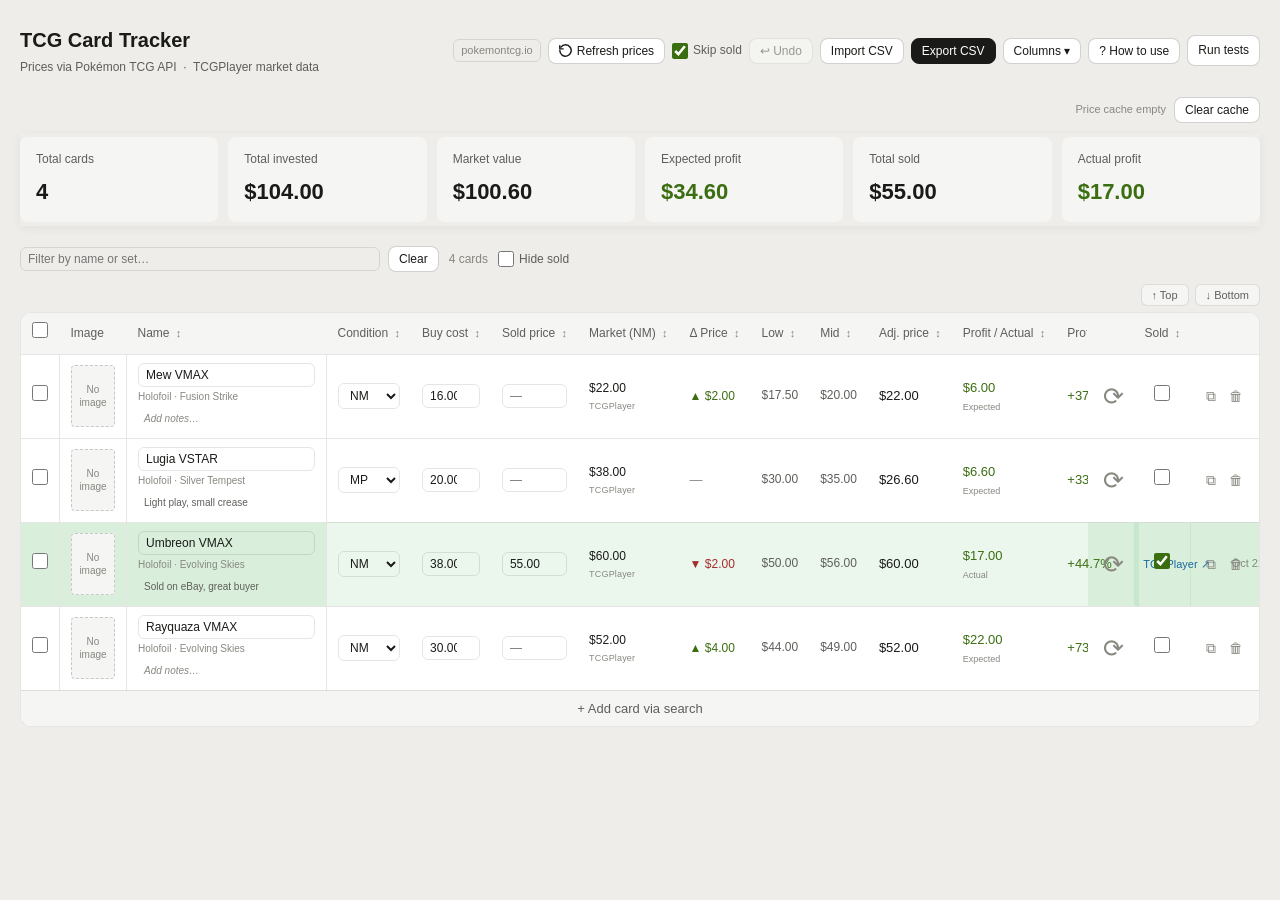
==== commit c71b27b1: "feature: shimmer placeholder cards that gives the user a sense of the search happening fix: routed J" ====
--- a/index.html
+++ b/index.html
@@ -79,6 +79,7 @@
         <input type="text" id="filter-input" placeholder="Filter by name or set…">
       </div>
       <button class="btn btn-sm" id="filter-clear">Clear</button>
+      <span id="row-count" class="row-count-display" style="display:none"></span>
       <label class="skip-sold-label" title="Hide sold cards from the table"><input type="checkbox" id="hide-sold-cb"> Hide sold</label>
     </div>
 
@@ -104,6 +105,10 @@
       <div id="col-panel" class="col-panel" style="display:none"></div>
       <div id="popover-backdrop" class="popover-backdrop" style="display:none"></div>
       <div id="card-popover" class="card-popover" style="display:none"></div>
+      <div class="table-scroll-btns">
+        <button class="scroll-jump-btn" id="scroll-top-btn" title="Jump to top">↑ Top</button>
+        <button class="scroll-jump-btn" id="scroll-bottom-btn" title="Jump to bottom">↓ Bottom</button>
+      </div>
       <div class="table-wrap">
         <table id="card-table">
           <thead><tr></tr></thead>
@@ -139,17 +144,26 @@
         <button class="tab-btn" id="tabBtn-url">Paste TCGPlayer URL</button>
       </div>
       <div id="tab-name">
-        <p class="search-hint">Exact match first, wildcard fallback · promo suffixes auto-stripped · cached 6 h</p>
+        <p class="search-hint">EN: exact→wildcard · promo suffixes stripped · JP: TCGdex API · cached 6 h</p>
         <div id="card-added" class="card-added-feedback" style="display:none"></div>
         <div class="search-input-wrap">
           <input type="text" id="search-input" placeholder="Card name, e.g. Charizard, Alakazam ex…">
           <input type="text" id="set-filter-input" placeholder="Set name (optional)" style="max-width:155px">
           <button class="btn btn-primary" id="search-btn">Search</button>
         </div>
-        <label class="jp-label">
-          <input type="checkbox" id="jp-toggle">
-          Japanese cards (wildcard name search)
-        </label>
+        <div class="search-options-row">
+          <label class="jp-label" title="Search Japanese cards. Configure proxy for full JustTCG coverage, or uses TCGdex fallback.">
+            <input type="checkbox" id="jp-toggle">
+            Japanese cards
+          </label>
+          <label class="promo-label" title="Filter English results to Promo cards only. Mutually exclusive with JP mode.">
+            <input type="checkbox" id="promo-toggle">
+            Promo only
+          </label>
+          <span class="search-hint-inline" id="search-mode-note">JP: TCGdex · EN: pokemontcg.io · prices via TCGPlayer USD</span>
+        </div>
+        <!-- JP set browser — shown when JP toggle is enabled -->
+        <div id="jp-set-browser" class="jp-set-browser" style="display:none"></div>
         <div id="search-results-area"></div>
       </div>
       <div id="tab-url" style="display:none">
@@ -189,7 +203,7 @@
 
         <div class="howto-section">
           <div class="howto-section-title">Adding cards</div>
-          <p>Click <strong>+ Add card via search</strong> at the bottom of the table. Type a card name — the search tries an exact match first, then falls back to a wildcard if nothing is found. Optionally enter a set name to narrow results. Toggle <strong>Japanese cards</strong> to find Japanese-set printings. Click a result to select a finish, then press <strong>Add to list</strong> or <strong>Quick add</strong> — the modal stays open so you can keep adding. You can also paste a TCGPlayer product URL in the second tab.</p>
+          <p>Click <strong>+ Add card via search</strong> at the bottom of the table. Type a card name — the search tries an exact match first, then falls back to a wildcard if nothing is found. Optionally enter a set name to narrow results. Toggle <strong>Japanese cards</strong> to search via TCGdex (real Japanese set data, TCGPlayer USD prices). Toggle <strong>Promo only</strong> to filter English results to promo cards. Click a result to select a finish, then press <strong>Add to list</strong> or <strong>Quick add</strong> — the modal stays open so you can keep adding. You can also paste a TCGPlayer product URL in the second tab.</p>
         </div>
 
         <div class="howto-section">
@@ -238,6 +252,9 @@
     </div>
   </div>
 
+  <!-- Toast notification (top-right) -->
+  <div id="toast-notification" class="toast" aria-live="polite"></div>
+
   <script type="module" src="js/tracker.js"></script>
 </body>
 </html>
--- a/css/style.css
+++ b/css/style.css
@@ -260,7 +260,7 @@
 .quick-add-btn { float:right; gap:5px; background:var(--text-primary); border:0.5px solid var(--border-default); border-radius:var(--radius-md); padding:7px 13px; font-size:13px; font-family:var(--font); color:var(--bg-primary); cursor:pointer; text-decoration:none; white-space:nowrap; transition:background 0.12s, opacity 0.12s;}
 .quick-add-btn:hover { opacity:0.85; }
 .card-added-feedback { font-size:12px; color:var(--text-success); background:var(--bg-success); border:0.5px solid var(--border-success); border-radius:var(--radius-sm); padding:6px 10px; margin-bottom:8px; }
-.jp-label { display:inline-flex; align-items:center; gap:5px; font-size:12px; color:var(--text-secondary); margin-bottom:0.75rem; cursor:pointer; user-select:none; }
+.jp-label { display:inline-flex; align-items:center; gap:5px; font-size:12px; color:var(--text-secondary); cursor:pointer; user-select:none; }
 .jp-label input[type=checkbox] { width:14px; height:14px; }
 
 /* ── Responsive ──────────────────────────────────────────────── */
@@ -598,3 +598,223 @@
 
 /* ── v9: bulk condition select ───────────────────────────── */
 .bulk-toolbar select { max-width: 130px; height: 28px; padding: 3px 8px; }
+
+/* ── v11: JP badge ─────────────────────────────────────────── */
+.jp-badge {
+  display: inline-block;
+  font-size: 9px;
+  font-weight: 600;
+  letter-spacing: 0.04em;
+  color: #fff;
+  background: #e8453c;
+  border-radius: 3px;
+  padding: 1px 4px;
+  vertical-align: middle;
+  margin-right: 4px;
+  line-height: 1.4;
+}
+
+/* ── v11: search options row (JP + Promo toggles) ─────────── */
+.search-options-row {
+  display: flex;
+  align-items: center;
+  flex-wrap: wrap;
+  gap: 12px;
+  margin-bottom: 0.65rem;
+}
+.promo-label {
+  display: inline-flex; align-items: center; gap: 5px;
+  font-size: 12px; color: var(--text-secondary);
+  cursor: pointer; user-select: none; white-space: nowrap;
+}
+.promo-label input[type=checkbox] { width: 14px; height: 14px; }
+.search-hint-inline {
+  font-size: 11px; color: var(--text-tertiary); line-height: 1.4;
+}
+.search-hint-inline a { color: var(--text-info); }
+
+/* ── v12: skeleton loader cards ──────────────────────────────── */
+@keyframes shimmer {
+  0%   { background-position: -400px 0; }
+  100% { background-position:  400px 0; }
+}
+.result-card.skeleton {
+  pointer-events: none;
+  gap: 10px;
+}
+.skeleton-img {
+  width: 40px; height: 56px; border-radius: 4px; flex-shrink: 0;
+  background: linear-gradient(90deg, var(--bg-tertiary) 25%, var(--bg-secondary) 50%, var(--bg-tertiary) 75%);
+  background-size: 400px 100%;
+  animation: shimmer 1.2s infinite;
+}
+.skeleton-info { flex: 1; display: flex; flex-direction: column; gap: 8px; padding-top: 4px; }
+.skeleton-line {
+  height: 11px; border-radius: 4px;
+  background: linear-gradient(90deg, var(--bg-tertiary) 25%, var(--bg-secondary) 50%, var(--bg-tertiary) 75%);
+  background-size: 400px 100%;
+  animation: shimmer 1.2s infinite;
+}
+.skeleton-line.wide   { width: 80%; }
+.skeleton-line.medium { width: 55%; }
+.skeleton-line.narrow { width: 35%; }
+
+/* ── v12: result count header ─────────────────────────────────── */
+.results-count {
+  font-size: 11px; color: var(--text-tertiary);
+  padding: 2px 0 6px 0; margin-bottom: 2px;
+}
+
+/* ── v12: proxy status note in search modal ──────────────────── */
+.search-hint-inline.proxy-active   { color: var(--text-success); }
+.search-hint-inline.proxy-inactive { color: var(--text-warning); }
+.search-hint-inline.proxy-inactive a { color: var(--text-info); }
+
+/* ── v12: stale price dot (amber = >24h old) ─────────────────── */
+.cache-dot.fresh { color: var(--text-success); }
+.cache-dot.stale { color: #d97706; }  /* amber */
+
+/* ── v12: price source badge (#3) ────────────────────────────── */
+.price-source-badge {
+  font-size: 9px;
+  color: var(--text-tertiary);
+  margin-top: 1px;
+  letter-spacing: 0.02em;
+}
+.popover-source {
+  font-size: 10px;
+  color: var(--text-tertiary);
+  text-align: right;
+  margin-top: -4px;
+  margin-bottom: 0.5rem;
+}
+
+/* ── v12: JP set browser (#2) ────────────────────────────────── */
+.jp-set-browser {
+  margin: 6px 0 8px;
+  border: 0.5px solid var(--border-subtle);
+  border-radius: var(--radius-md);
+  background: var(--bg-secondary);
+  overflow: hidden;
+}
+.set-browser-header {
+  font-size: 11px;
+  font-weight: 500;
+  color: var(--text-secondary);
+  padding: 6px 10px 4px;
+  display: flex;
+  align-items: center;
+  gap: 6px;
+}
+.set-browser-count {
+  font-size: 10px;
+  color: var(--text-tertiary);
+  font-weight: 400;
+}
+.set-browser-loading {
+  font-size: 11px;
+  color: var(--text-tertiary);
+  padding: 8px 10px;
+  font-style: italic;
+}
+.set-browser-list {
+  display: flex;
+  flex-wrap: wrap;
+  gap: 4px;
+  padding: 4px 8px 8px;
+  max-height: 120px;
+  overflow-y: auto;
+}
+.set-browser-item {
+  display: flex;
+  align-items: center;
+  gap: 4px;
+  background: var(--bg-primary);
+  border: 0.5px solid var(--border-subtle);
+  border-radius: 4px;
+  padding: 3px 8px;
+  font-size: 11px;
+  font-family: var(--font);
+  color: var(--text-secondary);
+  cursor: pointer;
+  transition: background 0.1s, border-color 0.1s;
+  white-space: nowrap;
+}
+.set-browser-item:hover    { background: var(--bg-tertiary); color: var(--text-primary); border-color: var(--border-default); }
+.set-browser-item.selected { background: var(--bg-info); color: var(--text-info); border-color: var(--border-info); }
+.set-browser-name { flex: 1; }
+.set-browser-date { font-size: 10px; color: var(--text-tertiary); }
+
+/* ── v13: Toast notifications (top-right) ────────────────────── */
+.toast {
+  position: fixed;
+  top: 18px;
+  right: 18px;
+  z-index: 9999;
+  max-width: 320px;
+  padding: 10px 16px;
+  border-radius: var(--radius-md);
+  font-size: 13px;
+  font-family: var(--font);
+  line-height: 1.4;
+  box-shadow: 0 4px 20px rgba(0,0,0,0.14);
+  opacity: 0;
+  transform: translateY(-8px);
+  transition: opacity 0.2s ease, transform 0.2s ease;
+  pointer-events: none;
+}
+.toast.toast-visible {
+  opacity: 1;
+  transform: translateY(0);
+}
+.toast.toast-ok  { background: var(--bg-success); color: var(--text-success); border: 0.5px solid var(--border-success); }
+.toast.toast-err { background: var(--bg-danger);  color: var(--text-danger);  border: 0.5px solid var(--border-danger);  }
+.toast.toast-info{ background: var(--bg-info);    color: var(--text-info);    border: 0.5px solid var(--border-info);    }
+
+/* ── v13: Row count display in filter bar ───────────────────────── */
+.row-count-display {
+  font-size: 12px;
+  color: var(--text-tertiary);
+  white-space: nowrap;
+  padding: 0 2px;
+}
+
+/* ── v13: Scroll jump buttons ──────────────────────────────────── */
+.table-scroll-btns {
+  display: flex;
+  gap: 6px;
+  justify-content: flex-end;
+  margin-bottom: 6px;
+}
+.scroll-jump-btn {
+  background: var(--bg-secondary);
+  border: 0.5px solid var(--border-subtle);
+  border-radius: var(--radius-sm);
+  padding: 4px 10px;
+  font-size: 11px;
+  font-family: var(--font);
+  color: var(--text-secondary);
+  cursor: pointer;
+  transition: background 0.1s, color 0.1s;
+}
+.scroll-jump-btn:hover { background: var(--bg-tertiary); color: var(--text-primary); border-color: var(--border-default); }
+
+/* ── v13: Sticky summary bar ───────────────────────────────────── */
+.summary-bar {
+  position: sticky;
+  top: 0;
+  z-index: 30;
+  /* Give it a solid background + shadow so it lifts above table content */
+  background: var(--bg-tertiary);
+  padding-top: 4px;
+  padding-bottom: 4px;
+  box-shadow: 0 2px 8px rgba(0,0,0,0.06);
+}
+
+/* ── v13: Empty filter state ──────────────────────────────────── */
+.empty-filter-state {
+  text-align: center;
+  padding: 2.5rem 1rem;
+  color: var(--text-tertiary);
+}
+.empty-filter-state p { font-size: 14px; margin-bottom: 0.75rem; }
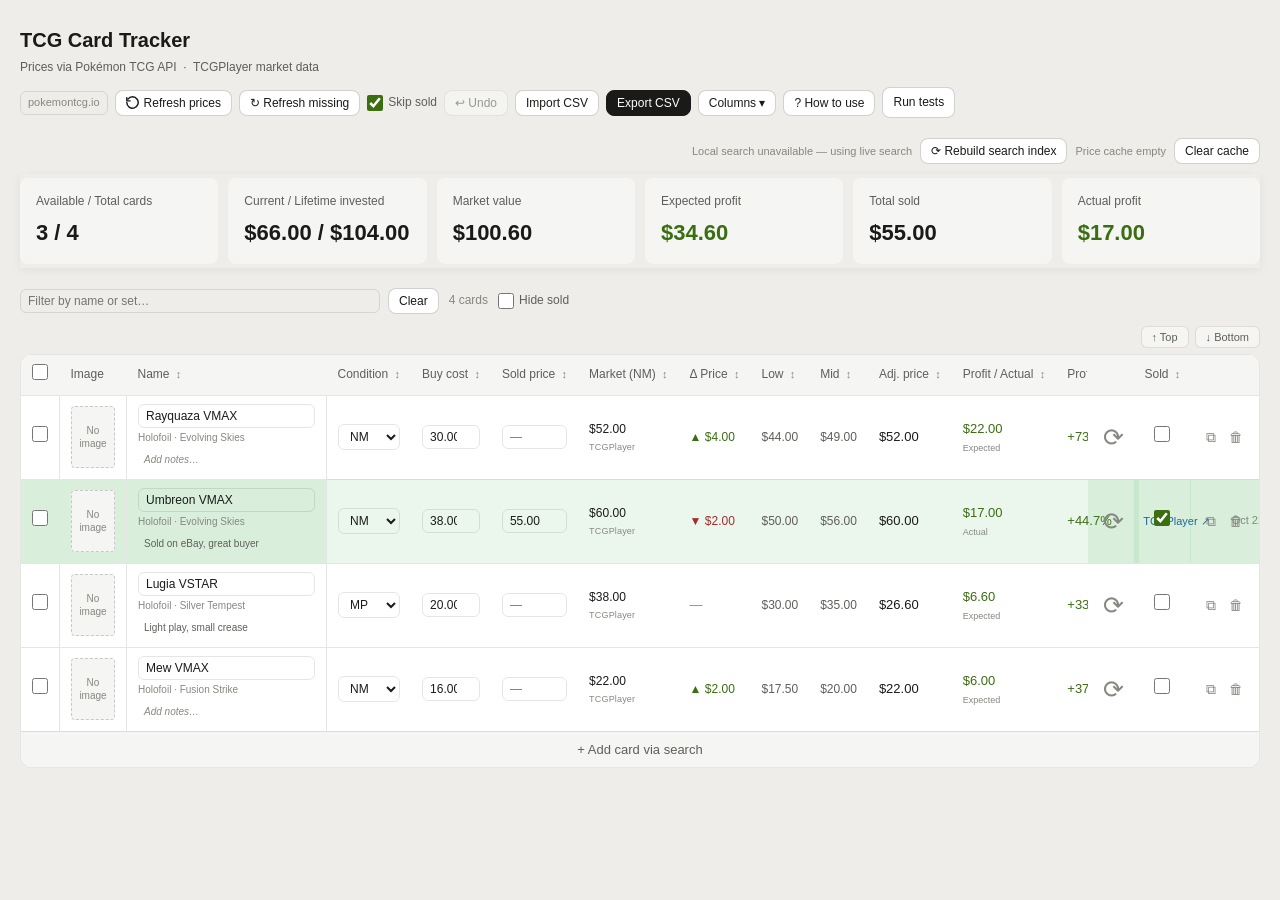
==== commit b67b22a7: "another restructure" ====
--- a/index.html
+++ b/index.html
@@ -25,6 +25,8 @@
           </svg>
           Refresh prices
         </button>
+        <button class="btn btn-sm" id="refresh-missing-btn" title="Refresh only cards with no market price yet">↻ Refresh missing</button>
+        <button class="btn btn-sm" id="retry-failed-btn" title="Retry only the cards that failed on the last refresh" style="display:none">⟳ Retry failed</button>
         <label class="skip-sold-label" title="Exclude sold cards from price refresh">
           <input type="checkbox" id="skip-sold-cb" checked>
           Skip sold
@@ -42,6 +44,9 @@
     <div class="status-row">
       <div id="refresh-status-bar" class="refresh-status"></div>
       <div class="cache-controls">
+        <span id="catalogue-status" class="cache-status-text" title="Local on-device search index, loads once in the background">Loading local search index…</span>
+        <button class="btn btn-sm" id="rebuild-catalogue-btn"
+                title="Force a full re-fetch of the local card search index, bypassing the 7-day cache. Use this if search results seem incomplete or stale.">⟳ Rebuild search index</button>
         <span id="cache-status" class="cache-status-text"></span>
         <button class="btn btn-sm" id="clear-cache-btn"
                 title="Clear price and search cache — next refresh fetches fresh data">Clear cache</button>
@@ -61,8 +66,8 @@
 
     <!-- ── Summary metrics ──────────────────────────────────────────────── -->
     <div class="summary-bar">
-      <div class="metric"><div class="metric-label">Total cards</div><div class="metric-value" id="sum-count">0</div></div>
-      <div class="metric"><div class="metric-label">Total invested</div><div class="metric-value" id="sum-cost">$0.00</div></div>
+      <div class="metric"><div class="metric-label">Available / Total cards</div><div class="metric-value" id="sum-count">0 / 0</div></div>
+      <div class="metric"><div class="metric-label">Current / Lifetime invested</div><div class="metric-value" id="sum-cost">$0.00 / $0.00</div></div>
       <div class="metric"><div class="metric-label">Market value</div><div class="metric-value" id="sum-market">$0.00</div></div>
       <div class="metric">
         <div class="metric-label">Expected profit</div>
--- a/css/style.css
+++ b/css/style.css
@@ -260,7 +260,7 @@
 .quick-add-btn { float:right; gap:5px; background:var(--text-primary); border:0.5px solid var(--border-default); border-radius:var(--radius-md); padding:7px 13px; font-size:13px; font-family:var(--font); color:var(--bg-primary); cursor:pointer; text-decoration:none; white-space:nowrap; transition:background 0.12s, opacity 0.12s;}
 .quick-add-btn:hover { opacity:0.85; }
 .card-added-feedback { font-size:12px; color:var(--text-success); background:var(--bg-success); border:0.5px solid var(--border-success); border-radius:var(--radius-sm); padding:6px 10px; margin-bottom:8px; }
-.jp-label { display:inline-flex; align-items:center; gap:5px; font-size:12px; color:var(--text-secondary); cursor:pointer; user-select:none; }
+.jp-label { display:inline-flex; align-items:center; gap:5px; font-size:12px; color:var(--text-secondary); margin-bottom:0.75rem; cursor:pointer; user-select:none; }
 .jp-label input[type=checkbox] { width:14px; height:14px; }
 
 /* ── Responsive ──────────────────────────────────────────────── */
